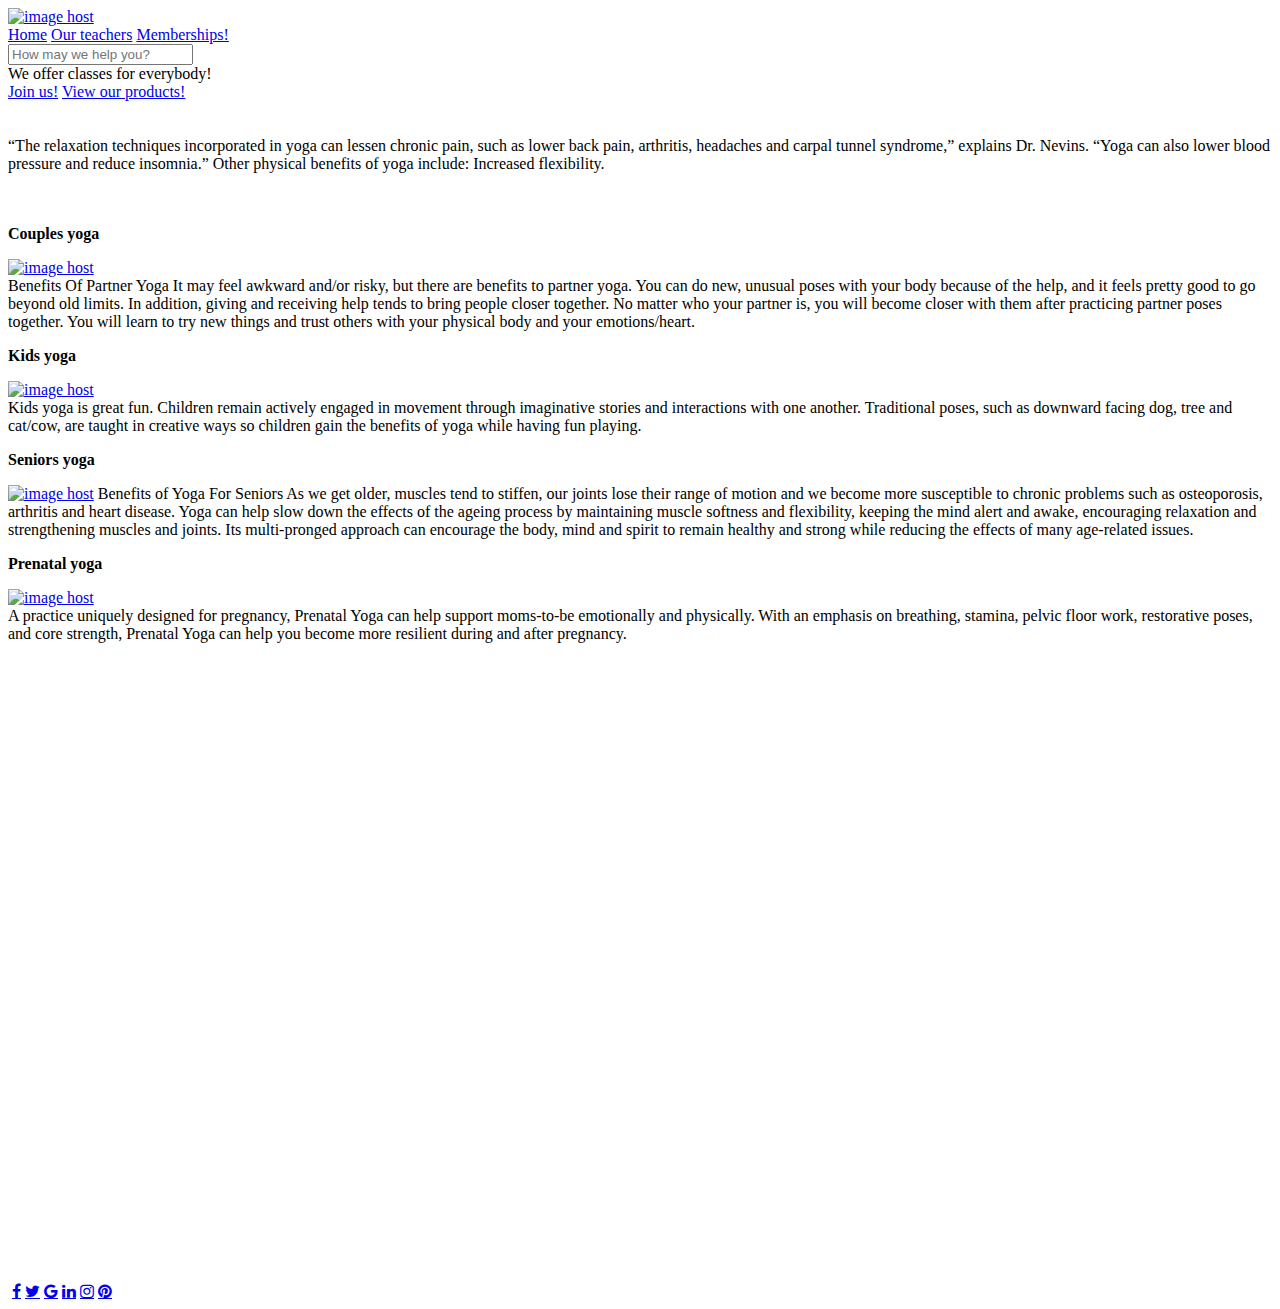
==== index.html @ c5c5d05f "web" ====
<!DOCTYPE html>
<html>
<head>
<meta name="viewport" content="width=device-width, initial-scale=1">
<link rel="stylesheet" href="url(https://fonts.googleapis.com/css?family=Montserrat:400,700);">


<link rel="stylesheet" href="https://cdnjs.cloudflare.com/ajax/libs/font-awesome/4.7.0/css/font-awesome.min.css">
<link rel="stylesheet" href="styles.css">
</head>
<body>
<div class="header">
  <a href="http://imgbox.com/7S11I4Bt" target="_blank"><img src="https://images2.imgbox.com/44/14/7S11I4Bt_o.jpg" alt="image host"/></a>
</div>

<div class="navbar">
  
  <a class="active" href="javascript:void(0)">Home</a>
  <a href="teachers.html">Our teachers</a>
  <a href="./signup.html">Memberships!</a>
  <a href="javascript:void(0)"></a>


    
  <form>
      <input type="text" name="search" placeholder="How may we help you?">
    </form> 
</div>
</div>
<div class="overlay1">
<div class="content">

<div class="col-2">We offer classes for everybody!</div>
<div class="col-3">
<a class="button" href="signup.html">Join us!</a> <a class="button" href="https://gorandemo.wordpress.com/">View our products!</a>
</div>
<br>
<br> 
<div class="col-4">
“The relaxation techniques incorporated in yoga can lessen chronic pain, such as lower back pain, arthritis, 
headaches and carpal tunnel syndrome,” explains Dr. Nevins. “Yoga can also lower blood pressure and reduce insomnia.”
 Other physical benefits of yoga include: Increased flexibility.
 </div>
 <br>
 <br>
<div class="col-5">
 <p><b> Couples yoga</b></p>  
 <a href="http://imgbox.com/qO7Disqh" target="_blank"><img src="https://images2.imgbox.com/b1/76/qO7Disqh_o.jpg" alt="image host"/></a>
<br>

Benefits Of Partner Yoga
It may feel awkward and/or risky, but there are benefits to partner yoga. 
You can do new, unusual poses with your body because of the help, 
and it feels pretty good to go beyond old limits. In addition, 
giving and receiving help tends to bring people closer together. 
No matter who your partner is, you will become closer with them after practicing partner poses together.
 You will learn to try new things and trust others with your physical body and your emotions/heart.
</div>

<div class="col-6">
  <p><b>Kids yoga</b></p>
  <a href="http://imgbox.com/ZsynQtg0" target="_blank"><img src="https://images2.imgbox.com/64/67/ZsynQtg0_o.jpg" alt="image host"/></a>
<br>
Kids yoga is great fun. Children remain actively engaged in movement through imaginative stories and interactions with one another. 
  Traditional  poses, such as downward facing dog, tree and cat/cow, are taught in creative ways so children gain the benefits of
   yoga while having fun playing.
</div>
<div class="col-7">
  <p><b>Seniors yoga</b></p>
  <a href="http://imgbox.com/r3Lt5aOE" target="_blank"><img src="https://images2.imgbox.com/19/d7/r3Lt5aOE_o.jpg" alt="image host"/></a>
Benefits of Yoga For Seniors
 As we get older, muscles tend to stiffen, 
our joints lose their range of motion and we become more susceptible to chronic problems such as 
osteoporosis, arthritis and heart disease. Yoga can help slow down the effects of the ageing process
 by maintaining muscle softness and flexibility, keeping the mind alert and awake, encouraging 
 relaxation and strengthening muscles and joints. Its multi-pronged approach can encourage the body,
  mind and spirit to remain healthy and strong while reducing the effects of many age-related issues.
</div>  
<div class="col-8">
  <p><b>Prenatal yoga</b></p>
  <a href="http://imgbox.com/QTInHbDV" target="_blank"><img src="https://images2.imgbox.com/69/ad/QTInHbDV_o.jpg" alt="image host"/></a>
<br>
A practice uniquely designed for pregnancy, Prenatal Yoga can help support moms-to-be emotionally and physically.
 With an emphasis on breathing, stamina, pelvic floor work, restorative poses,
  and core strength, Prenatal Yoga can help you become more resilient during and after pregnancy.
</div>
<div class="col-9">
    <iframe src="https://www.google.com/maps/embed?pb=!1m18!1m12!1m3!1d2739.9270898649875!2d-86.01059468416297!3d39.96678697941985!2m3!1f0!2f0!3f0!3m2!1i1024!2i768!4f13.1!3m3!1m2!1s0x8814b476e17f75bd%3A0x29f1c4709dfd8159!2sEleven+Fifty+Academy!5e0!3m2!1sen!2sus!4v1516079149530" width="800" height="600" frameborder="0" style="border:0" allowfullscreen></iframe>
</div>
<br>
<br>


<div class="footer">
    <img src="" alt="">
    <a href="#" class="fa fa-facebook"></a>
    <a href="#" class="fa fa-twitter"></a>
    <a href="#" class="fa fa-google"></a>
    <a href="#" class="fa fa-linkedin"></a>
    <a href="#" class="fa fa-instagram"></a>
    <a href="#" class="fa fa-pinterest"></a>
</div>
</body>
</html>
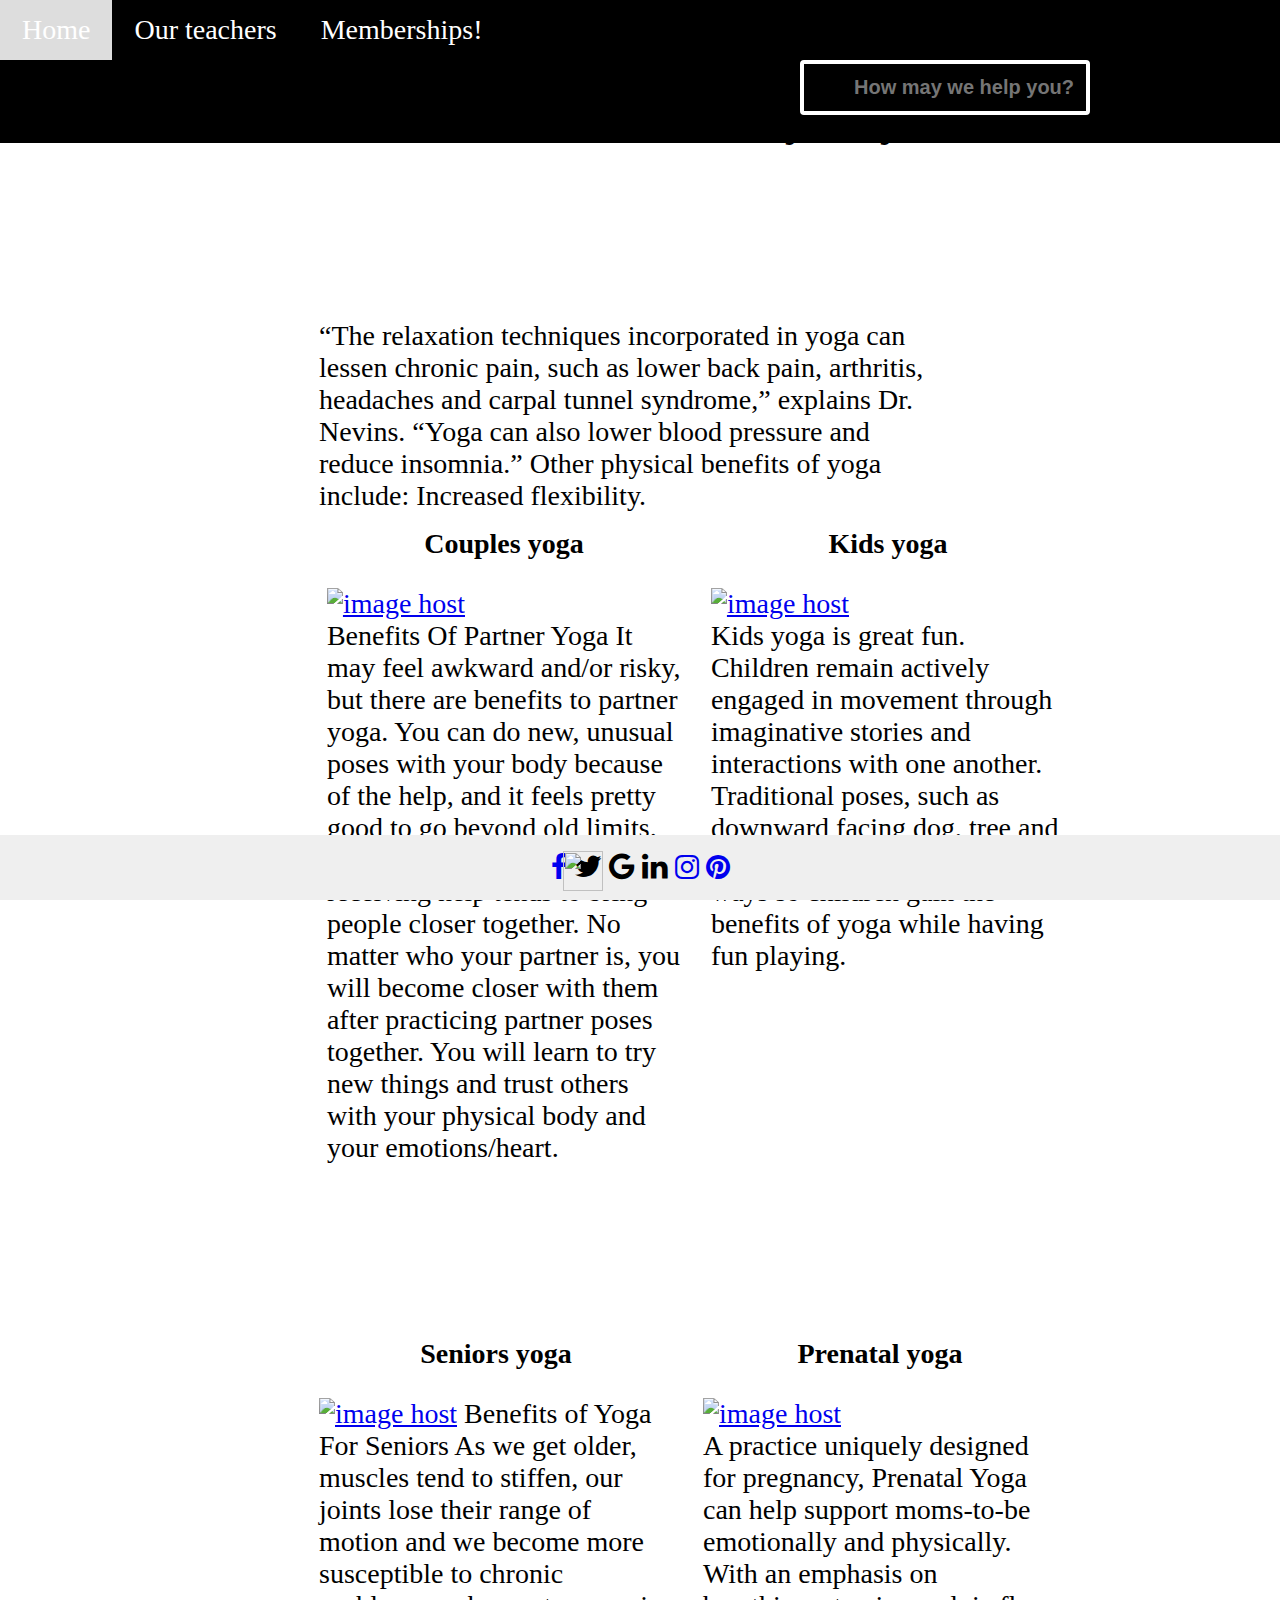
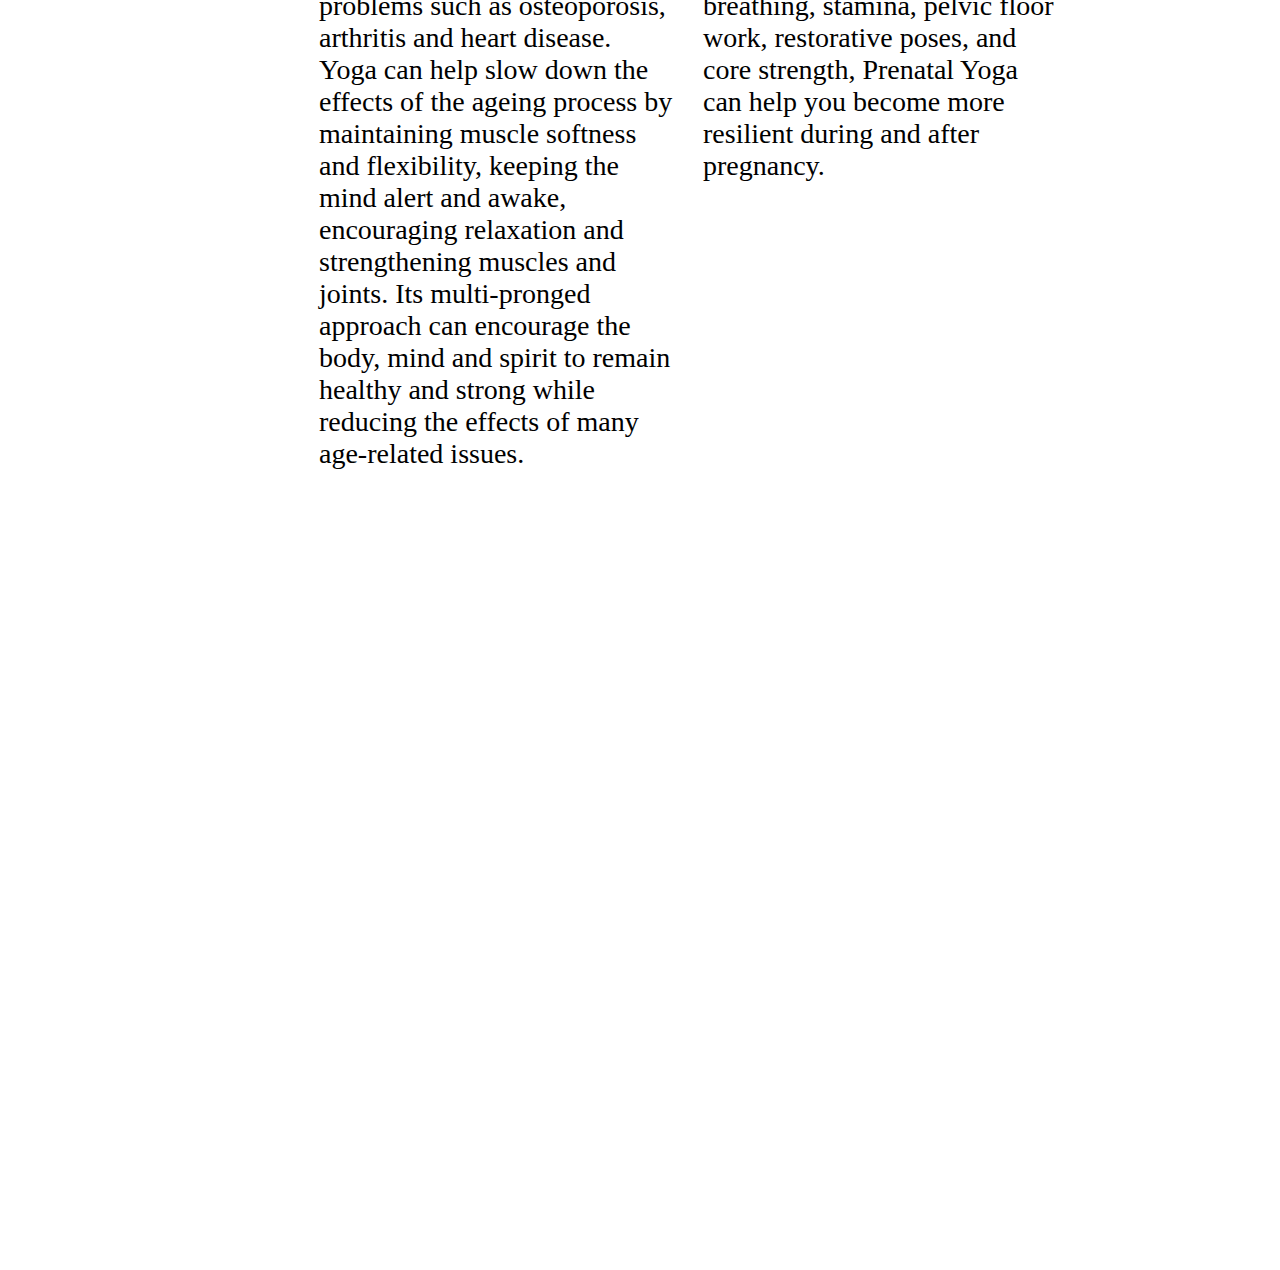
==== commit 5f10ac0e: "Updates" ====
--- a/index.html
+++ b/index.html
@@ -1,4 +1,4 @@
-<!DOCTYPE html>
+.<!DOCTYPE html>
 <html>
 <head>
 <meta name="viewport" content="width=device-width, initial-scale=1">
@@ -32,7 +32,6 @@
 
 <div class="col-2">We offer classes for everybody!</div>
 <div class="col-3">
-<a class="button" href="signup.html">Join us!</a> <a class="button" href="https://gorandemo.wordpress.com/">View our products!</a>
 </div>
 <br>
 <br> 
--- a/styles.css
+++ b/styles.css
@@ -0,0 +1,297 @@
+.header {
+    background-attachment: fixed;
+    background-repeat: no-repeat;
+    background-position: center; 
+  
+    width: 100%;
+    background-size: cover;
+    background-color:black;
+  }
+  
+  body {
+    margin: 0;
+    font-size: 28px;
+    background-size: cover;
+    background-repeat: no-repeat;
+    background-attachment: fixed;
+    background-image: url('https://images2.imgbox.com/5a/46/XFfX9yLo_o.jpg')
+   
+  }
+  
+  /* Overlays */
+  .overlay  {
+    background-color: white;
+    width: 150%;
+  
+  }
+  .overlay1  {
+    background-color: white;
+    width: 75vw;
+    margin-left: 15%;
+    height: 160vw;
+    z-index: -1;
+    
+  }
+  
+  /* Nav Bar */
+  .navbar {
+    overflow: hidden;
+    background-color:black;
+    position: fixed; 
+    top: 0;
+    width: 100%; 
+  
+  }
+  .navbar a {
+    float: left;
+    display: block;
+    color:white;
+    text-align: left;
+    padding: 14px 22px;
+    text-decoration: none;
+  }
+  
+  .navbar a:hover {
+    background-color: #ddd;
+    color: black;
+  }
+  
+  .main {
+    margin-top: 30px;
+  }
+  
+  .navbar a.active {
+    color: white;
+  }
+  
+  /* Search bar */ 
+  input[type=text] {
+    width: 290px;
+    box-sizing: border-box;
+    border: 4px solid white;
+    border-radius: 4px;
+    font-size: 20px;
+    font-weight: bold;
+    background-color: black;
+    background-image: url();
+    background-repeat: no-repeat;
+    padding: 12px 5px 12px 50px;
+    -webkit-transition: width 0.4s ease-in-out;
+    transition: width 0.4s ease-in-out;
+    color: white;
+    margin-left: 800px;
+  
+  }
+  
+  input[type=text]:focus {
+    width: 40%;
+  }
+  
+  input[type=text]:focus {
+    width: 30%; 
+  }
+  
+  /* Call to action button */
+  .button {
+    display: inline-block;
+    padding: 12px 24px;
+    border-radius: 6px;
+    border: 0;
+    text-align: center;
+    font-weight: bold;
+    letter-spacing: 0.0625em;
+    text-transform: uppercase;
+    background: black;
+    color: #fff;
+  }
+  /* Add a rollover background colour but keep the text white */
+  .button:hover,
+  .button:focus,
+  .button:active {
+    background: #b7b6cd;
+    color: #fff;
+  }
+  
+  /* Body */
+  
+  .col-2 {
+    font-weight: bold;
+    font-size: 45px;
+    width: 50vw;
+    height:15vh;
+    background-color: #fff;
+  }
+  
+  .col-3 {
+    height:10vh;
+    width: 50vw;
+    background-color:#fff;
+    padding: 12px 24px;
+    }
+  
+  .col-4 {
+    height:20vh;
+    width: 50vw;
+    background-color:#fff;  
+  }
+  
+  .col-5 {
+    height: 90vh;
+    width: 30vw;
+    margin-left:1%;
+    background-color:;
+  }
+  p {
+    text-align: center;
+  }
+  
+  .col-6 {
+    width: 30vw;
+    height:90vh;
+    background-color:;
+    }
+  .col-7 {
+    height:105vh;
+    width: 30vw;
+    background-color:;
+    
+  }
+    
+  .col-8 {
+    width: 30vw;
+    height:80vh;
+    background-color:;
+  }
+  
+  /* Google map */
+  
+  .col-9 {
+    margin-left:10%;
+  }
+  
+ 
+  
+  .col-10 {
+  width: 10vw;
+  height: 80vh;
+  background-color: ;
+  }
+  .col-11 {
+    width: 50vw;
+    height: 50vh;
+    background-color: ;
+   margin-top:90%;
+  
+  }
+  .col-12 {width: 100%;}
+  
+  
+  image1 {
+    height:50%;
+    width: 50%;
+    opacity: 2;
+  }
+  image2 {
+    height: 80%;
+    width: 80%;
+  }
+  image3 {
+    height:50%;
+    width:50%;
+  }
+  image4 {
+    height: 100%;
+    width: 100%;
+  }
+  .content {
+    padding: 16px;
+    width: 86%;
+    height: 100%;
+    margin-left:10%;
+  }
+  
+  .sticky {
+    position: fixed;
+    top: 0;
+    width: 100%
+  }
+  
+  .sticky + .content {
+    padding-top: 60px;
+  }
+  
+  /* Contact */
+  
+  .contact {
+    width: 15vw;
+    height: 40vh;
+    background-color: purple;
+    margin-left:50%;
+    text-align: center;
+    font-size: 30px;
+    color: black;
+    float: bottom;
+    float: left;
+    border-radius: 20%;
+  
+  }
+  
+  
+  
+  
+  /* Social Media */
+  
+  .fa {
+   
+    text-decoration: none;
+    
+  }
+  .fa:hover {
+    opacity: 0.7;
+  }
+  
+  
+  .fa-twitter {
+    color: black;
+    font-size: 30px;
+  }
+  
+  .fa-google {
+    color:black;
+    font-size: 30px;
+  }
+  
+  .fa-linkedin {
+    color: black;
+    font-size: 30px;
+  }
+
+  /* Footer */ 
+  .footer {
+    position:fixed;
+    right: 0;
+    bottom: 0;
+    left: 0;
+    padding: 1rem;
+    background-color: #efefef;
+    text-align: center;
+  }
+  .footer img {
+    height: 40px; 
+    width:40px; 
+    margin-left: 1%;
+    position: fixed;
+  }
+  
+  /* Grid */
+  * {
+    box-sizing: border-box;
+  }
+  
+  [class*="col-"] {
+    float: left;
+    padding: 15px;
+  }
+  
+  
+  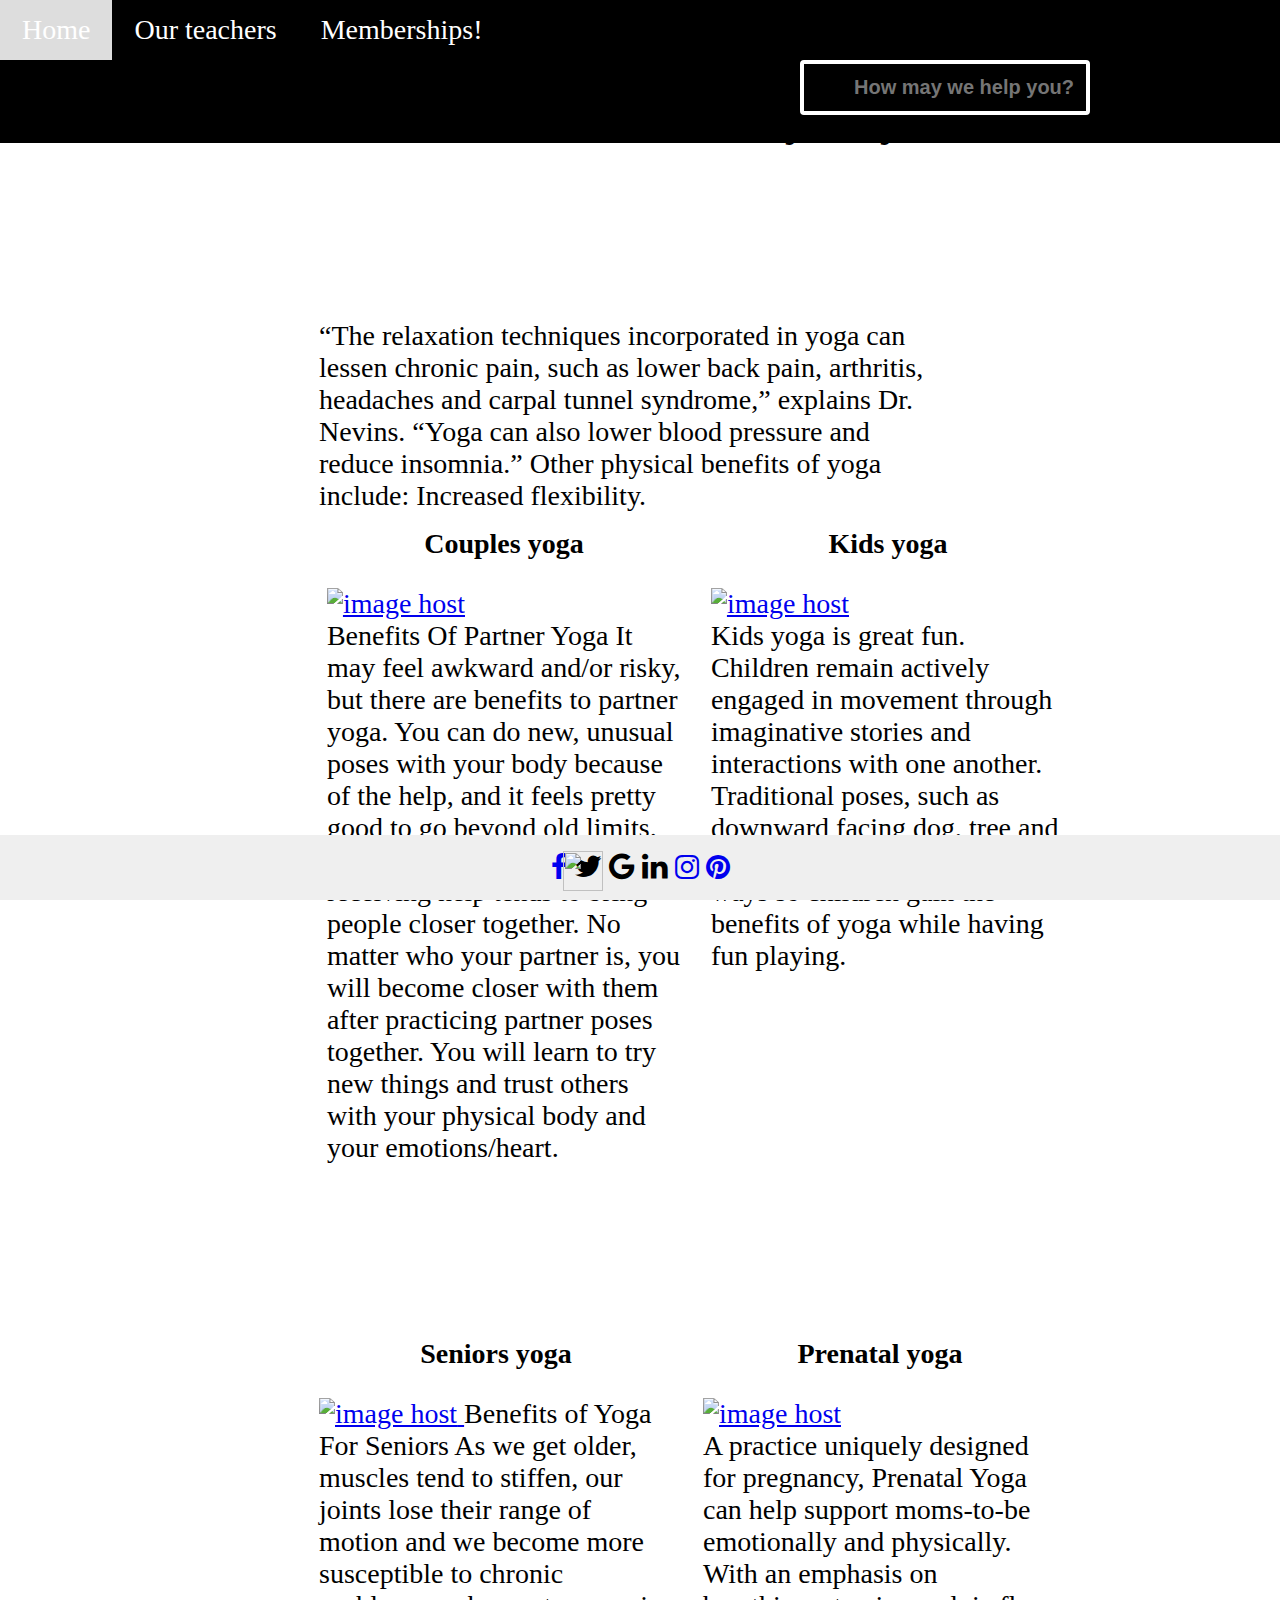
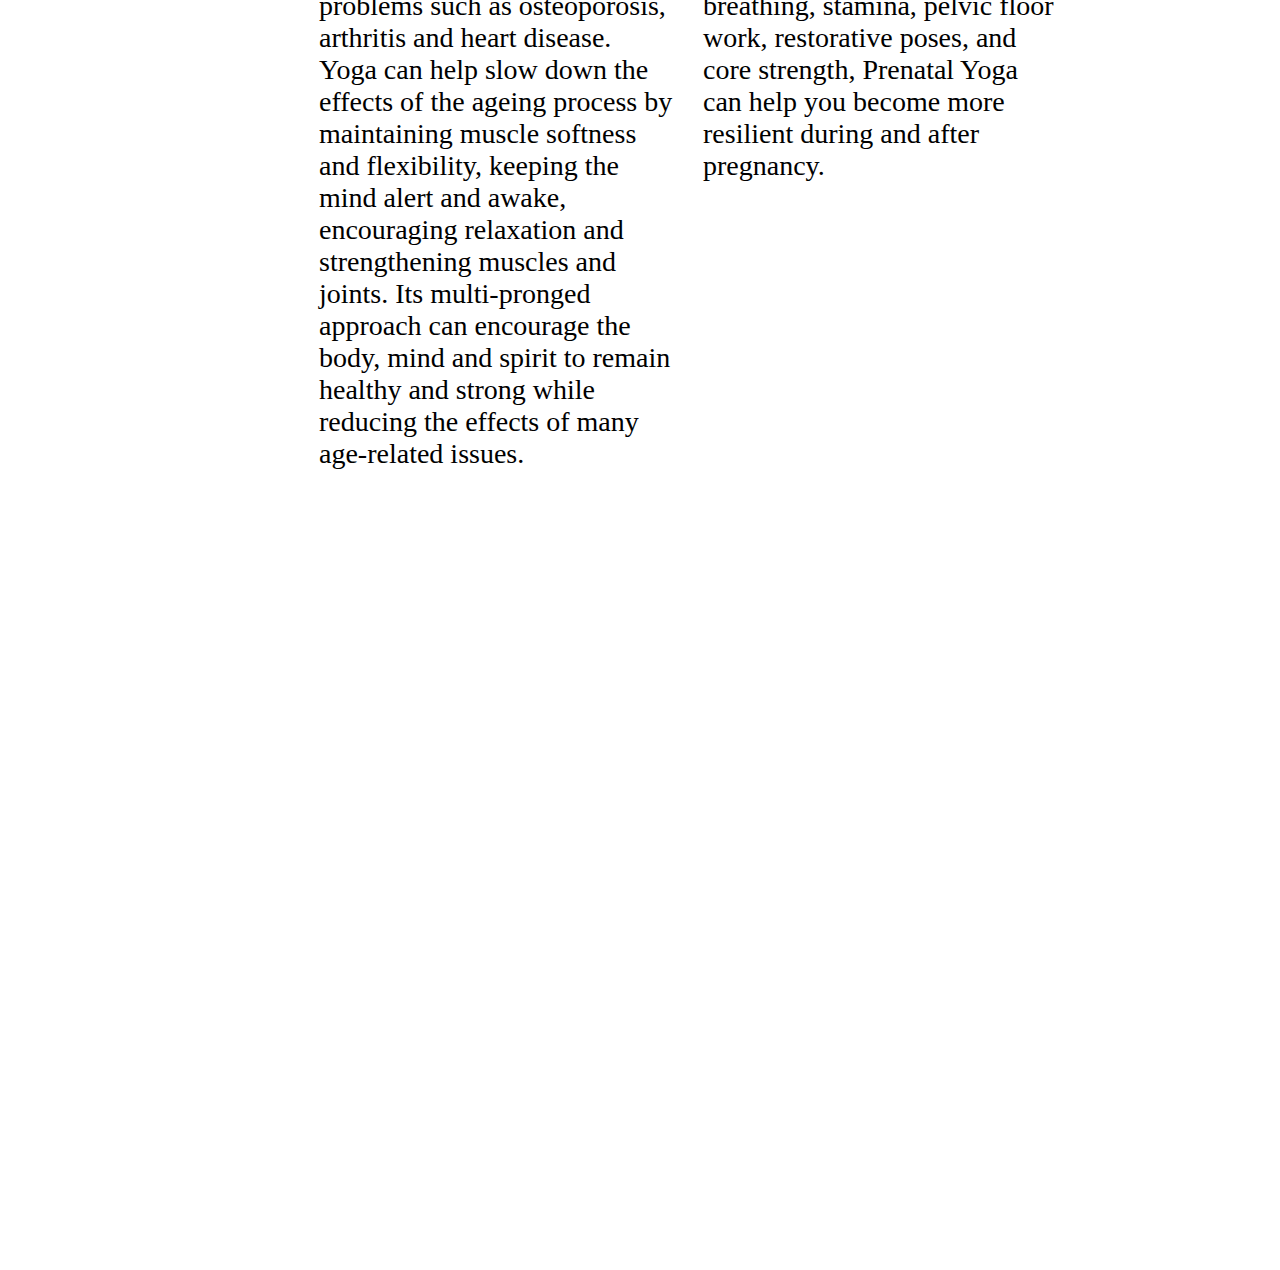
==== commit 55892d2e: "chnages were made to social media links" ====
--- a/index.html
+++ b/index.html
@@ -1,103 +1,118 @@
-.<!DOCTYPE html>
+.
+<!DOCTYPE html>
 <html>
+
 <head>
-<meta name="viewport" content="width=device-width, initial-scale=1">
-<link rel="stylesheet" href="url(https://fonts.googleapis.com/css?family=Montserrat:400,700);">
+  <meta name="viewport" content="width=device-width, initial-scale=1">
+  <link rel="stylesheet" href="url(https://fonts.googleapis.com/css?family=Montserrat:400,700);">
 
 
-<link rel="stylesheet" href="https://cdnjs.cloudflare.com/ajax/libs/font-awesome/4.7.0/css/font-awesome.min.css">
-<link rel="stylesheet" href="styles.css">
+  <link rel="stylesheet" href="https://cdnjs.cloudflare.com/ajax/libs/font-awesome/4.7.0/css/font-awesome.min.css">
+  <link rel="stylesheet" href="styles.css">
 </head>
+
 <body>
-<div class="header">
-  <a href="http://imgbox.com/7S11I4Bt" target="_blank"><img src="https://images2.imgbox.com/44/14/7S11I4Bt_o.jpg" alt="image host"/></a>
-</div>
+  <div class="header">
+    <a href="http://imgbox.com/7S11I4Bt" target="_blank">
+      <img src="https://images2.imgbox.com/44/14/7S11I4Bt_o.jpg" alt="image host" />
+    </a>
+  </div>
 
-<div class="navbar">
-  
-  <a class="active" href="javascript:void(0)">Home</a>
-  <a href="teachers.html">Our teachers</a>
-  <a href="./signup.html">Memberships!</a>
-  <a href="javascript:void(0)"></a>
+  <div class="navbar">
+
+    <a class="active" href="javascript:void(0)">Home</a>
+    <a href="teachers.html">Our teachers</a>
+    <a href="./signup.html">Memberships!</a>
+    <a href="javascript:void(0)"></a>
 
 
-    
-  <form>
+
+    <form>
       <input type="text" name="search" placeholder="How may we help you?">
-    </form> 
-</div>
-</div>
-<div class="overlay1">
-<div class="content">
+    </form>
+  </div>
+  </div>
+  <div class="overlay1">
+    <div class="content">
 
-<div class="col-2">We offer classes for everybody!</div>
-<div class="col-3">
-</div>
-<br>
-<br> 
-<div class="col-4">
-“The relaxation techniques incorporated in yoga can lessen chronic pain, such as lower back pain, arthritis, 
-headaches and carpal tunnel syndrome,” explains Dr. Nevins. “Yoga can also lower blood pressure and reduce insomnia.”
- Other physical benefits of yoga include: Increased flexibility.
- </div>
- <br>
- <br>
-<div class="col-5">
- <p><b> Couples yoga</b></p>  
- <a href="http://imgbox.com/qO7Disqh" target="_blank"><img src="https://images2.imgbox.com/b1/76/qO7Disqh_o.jpg" alt="image host"/></a>
-<br>
+      <div class="col-2">We offer classes for everybody!</div>
+      <div class="col-3">
+      </div>
+      <br>
+      <br>
+      <div class="col-4">
+        “The relaxation techniques incorporated in yoga can lessen chronic pain, such as lower back pain, arthritis, headaches and
+        carpal tunnel syndrome,” explains Dr. Nevins. “Yoga can also lower blood pressure and reduce insomnia.” Other physical
+        benefits of yoga include: Increased flexibility.
+      </div>
+      <br>
+      <br>
+      <div class="col-5">
+        <p>
+          <b> Couples yoga</b>
+        </p>
+        <a href="http://imgbox.com/qO7Disqh" target="_blank">
+          <img src="https://images2.imgbox.com/b1/76/qO7Disqh_o.jpg" alt="image host" />
+        </a>
+        <br> Benefits Of Partner Yoga It may feel awkward and/or risky, but there are benefits to partner yoga. You can do new,
+        unusual poses with your body because of the help, and it feels pretty good to go beyond old limits. In addition,
+        giving and receiving help tends to bring people closer together. No matter who your partner is, you will become closer
+        with them after practicing partner poses together. You will learn to try new things and trust others with your physical
+        body and your emotions/heart.
+      </div>
 
-Benefits Of Partner Yoga
-It may feel awkward and/or risky, but there are benefits to partner yoga. 
-You can do new, unusual poses with your body because of the help, 
-and it feels pretty good to go beyond old limits. In addition, 
-giving and receiving help tends to bring people closer together. 
-No matter who your partner is, you will become closer with them after practicing partner poses together.
- You will learn to try new things and trust others with your physical body and your emotions/heart.
-</div>
-
-<div class="col-6">
-  <p><b>Kids yoga</b></p>
-  <a href="http://imgbox.com/ZsynQtg0" target="_blank"><img src="https://images2.imgbox.com/64/67/ZsynQtg0_o.jpg" alt="image host"/></a>
-<br>
-Kids yoga is great fun. Children remain actively engaged in movement through imaginative stories and interactions with one another. 
-  Traditional  poses, such as downward facing dog, tree and cat/cow, are taught in creative ways so children gain the benefits of
-   yoga while having fun playing.
-</div>
-<div class="col-7">
-  <p><b>Seniors yoga</b></p>
-  <a href="http://imgbox.com/r3Lt5aOE" target="_blank"><img src="https://images2.imgbox.com/19/d7/r3Lt5aOE_o.jpg" alt="image host"/></a>
-Benefits of Yoga For Seniors
- As we get older, muscles tend to stiffen, 
-our joints lose their range of motion and we become more susceptible to chronic problems such as 
-osteoporosis, arthritis and heart disease. Yoga can help slow down the effects of the ageing process
- by maintaining muscle softness and flexibility, keeping the mind alert and awake, encouraging 
- relaxation and strengthening muscles and joints. Its multi-pronged approach can encourage the body,
-  mind and spirit to remain healthy and strong while reducing the effects of many age-related issues.
-</div>  
-<div class="col-8">
-  <p><b>Prenatal yoga</b></p>
-  <a href="http://imgbox.com/QTInHbDV" target="_blank"><img src="https://images2.imgbox.com/69/ad/QTInHbDV_o.jpg" alt="image host"/></a>
-<br>
-A practice uniquely designed for pregnancy, Prenatal Yoga can help support moms-to-be emotionally and physically.
- With an emphasis on breathing, stamina, pelvic floor work, restorative poses,
-  and core strength, Prenatal Yoga can help you become more resilient during and after pregnancy.
-</div>
-<div class="col-9">
-    <iframe src="https://www.google.com/maps/embed?pb=!1m18!1m12!1m3!1d2739.9270898649875!2d-86.01059468416297!3d39.96678697941985!2m3!1f0!2f0!3f0!3m2!1i1024!2i768!4f13.1!3m3!1m2!1s0x8814b476e17f75bd%3A0x29f1c4709dfd8159!2sEleven+Fifty+Academy!5e0!3m2!1sen!2sus!4v1516079149530" width="800" height="600" frameborder="0" style="border:0" allowfullscreen></iframe>
-</div>
-<br>
-<br>
+      <div class="col-6">
+        <p>
+          <b>Kids yoga</b>
+        </p>
+        <a href="http://imgbox.com/ZsynQtg0" target="_blank">
+          <img src="https://images2.imgbox.com/64/67/ZsynQtg0_o.jpg" alt="image host" />
+        </a>
+        <br> Kids yoga is great fun. Children remain actively engaged in movement through imaginative stories and interactions
+        with one another. Traditional poses, such as downward facing dog, tree and cat/cow, are taught in creative ways so
+        children gain the benefits of yoga while having fun playing.
+      </div>
+      <div class="col-7">
+        <p>
+          <b>Seniors yoga</b>
+        </p>
+        <a href="http://imgbox.com/r3Lt5aOE" target="_blank">
+          <img src="https://images2.imgbox.com/19/d7/r3Lt5aOE_o.jpg" alt="image host" />
+        </a>
+        Benefits of Yoga For Seniors As we get older, muscles tend to stiffen, our joints lose their range of motion and we become
+        more susceptible to chronic problems such as osteoporosis, arthritis and heart disease. Yoga can help slow down the
+        effects of the ageing process by maintaining muscle softness and flexibility, keeping the mind alert and awake, encouraging
+        relaxation and strengthening muscles and joints. Its multi-pronged approach can encourage the body, mind and spirit
+        to remain healthy and strong while reducing the effects of many age-related issues.
+      </div>
+      <div class="col-8">
+        <p>
+          <b>Prenatal yoga</b>
+        </p>
+        <a href="http://imgbox.com/QTInHbDV" target="_blank">
+          <img src="https://images2.imgbox.com/69/ad/QTInHbDV_o.jpg" alt="image host" />
+        </a>
+        <br> A practice uniquely designed for pregnancy, Prenatal Yoga can help support moms-to-be emotionally and physically.
+        With an emphasis on breathing, stamina, pelvic floor work, restorative poses, and core strength, Prenatal Yoga can
+        help you become more resilient during and after pregnancy.
+      </div>
+      <div class="col-9">
+        <iframe src="https://www.google.com/maps/embed?pb=!1m18!1m12!1m3!1d2739.9270898649875!2d-86.01059468416297!3d39.96678697941985!2m3!1f0!2f0!3f0!3m2!1i1024!2i768!4f13.1!3m3!1m2!1s0x8814b476e17f75bd%3A0x29f1c4709dfd8159!2sEleven+Fifty+Academy!5e0!3m2!1sen!2sus!4v1516079149530"
+          width="800" height="600" frameborder="0" style="border:0" allowfullscreen></iframe>
+      </div>
+      <br>
+      <br>
 
 
-<div class="footer">
-    <img src="" alt="">
-    <a href="#" class="fa fa-facebook"></a>
-    <a href="#" class="fa fa-twitter"></a>
-    <a href="#" class="fa fa-google"></a>
-    <a href="#" class="fa fa-linkedin"></a>
-    <a href="#" class="fa fa-instagram"></a>
-    <a href="#" class="fa fa-pinterest"></a>
-</div>
+      <div class="footer">
+        <img src="" alt="">
+        <a href="#" class="fa fa-facebook"></a>
+        <a href="#" class="fa fa-twitter"></a>
+        <a href="#" class="fa fa-google"></a>
+        <a href="#" class="fa fa-linkedin"></a>
+        <a href="#" class="fa fa-instagram"></a>
+        <a href="#" class="fa fa-pinterest"></a>
+      </div>
 </body>
-</html>
+
+</html>--- a/styles.css
+++ b/styles.css
@@ -1,297 +1,273 @@
 .header {
-    background-attachment: fixed;
-    background-repeat: no-repeat;
-    background-position: center; 
-  
-    width: 100%;
-    background-size: cover;
-    background-color:black;
-  }
-  
-  body {
-    margin: 0;
-    font-size: 28px;
-    background-size: cover;
-    background-repeat: no-repeat;
-    background-attachment: fixed;
-    background-image: url('https://images2.imgbox.com/5a/46/XFfX9yLo_o.jpg')
-   
-  }
-  
-  /* Overlays */
-  .overlay  {
-    background-color: white;
-    width: 150%;
-  
-  }
-  .overlay1  {
-    background-color: white;
-    width: 75vw;
-    margin-left: 15%;
-    height: 160vw;
-    z-index: -1;
-    
-  }
-  
-  /* Nav Bar */
-  .navbar {
-    overflow: hidden;
-    background-color:black;
-    position: fixed; 
-    top: 0;
-    width: 100%; 
-  
-  }
-  .navbar a {
-    float: left;
-    display: block;
-    color:white;
-    text-align: left;
-    padding: 14px 22px;
-    text-decoration: none;
-  }
-  
-  .navbar a:hover {
-    background-color: #ddd;
-    color: black;
-  }
-  
-  .main {
-    margin-top: 30px;
-  }
-  
-  .navbar a.active {
-    color: white;
-  }
-  
-  /* Search bar */ 
-  input[type=text] {
-    width: 290px;
-    box-sizing: border-box;
-    border: 4px solid white;
-    border-radius: 4px;
-    font-size: 20px;
-    font-weight: bold;
-    background-color: black;
-    background-image: url();
-    background-repeat: no-repeat;
-    padding: 12px 5px 12px 50px;
-    -webkit-transition: width 0.4s ease-in-out;
-    transition: width 0.4s ease-in-out;
-    color: white;
-    margin-left: 800px;
-  
-  }
-  
-  input[type=text]:focus {
-    width: 40%;
-  }
-  
-  input[type=text]:focus {
-    width: 30%; 
-  }
-  
-  /* Call to action button */
-  .button {
-    display: inline-block;
-    padding: 12px 24px;
-    border-radius: 6px;
-    border: 0;
-    text-align: center;
-    font-weight: bold;
-    letter-spacing: 0.0625em;
-    text-transform: uppercase;
-    background: black;
-    color: #fff;
-  }
-  /* Add a rollover background colour but keep the text white */
-  .button:hover,
-  .button:focus,
-  .button:active {
-    background: #b7b6cd;
-    color: #fff;
-  }
-  
-  /* Body */
-  
-  .col-2 {
-    font-weight: bold;
-    font-size: 45px;
-    width: 50vw;
-    height:15vh;
-    background-color: #fff;
-  }
-  
-  .col-3 {
-    height:10vh;
-    width: 50vw;
-    background-color:#fff;
-    padding: 12px 24px;
-    }
-  
-  .col-4 {
-    height:20vh;
-    width: 50vw;
-    background-color:#fff;  
-  }
-  
-  .col-5 {
-    height: 90vh;
-    width: 30vw;
-    margin-left:1%;
-    background-color:;
-  }
-  p {
-    text-align: center;
-  }
-  
-  .col-6 {
-    width: 30vw;
-    height:90vh;
-    background-color:;
-    }
-  .col-7 {
-    height:105vh;
-    width: 30vw;
-    background-color:;
-    
-  }
-    
-  .col-8 {
-    width: 30vw;
-    height:80vh;
-    background-color:;
-  }
-  
-  /* Google map */
-  
-  .col-9 {
-    margin-left:10%;
-  }
-  
- 
-  
-  .col-10 {
+  background-attachment: fixed;
+  background-repeat: no-repeat;
+  background-position: center;
+
+  width: 100%;
+  background-size: cover;
+  background-color: black;
+}
+
+body {
+  margin: 0;
+  font-size: 28px;
+  background-size: cover;
+  background-repeat: no-repeat;
+  background-attachment: fixed;
+  background-image: url("https://images2.imgbox.com/5a/46/XFfX9yLo_o.jpg");
+}
+
+/* Overlays */
+.overlay {
+  background-color: white;
+  width: 150%;
+}
+.overlay1 {
+  background-color: white;
+  width: 75vw;
+  margin-left: 15%;
+  height: 160vw;
+  z-index: -1;
+}
+
+/* Nav Bar */
+.navbar {
+  overflow: hidden;
+  background-color: black;
+  position: fixed;
+  top: 0;
+  width: 100%;
+}
+.navbar a {
+  float: left;
+  display: block;
+  color: white;
+  text-align: left;
+  padding: 14px 22px;
+  text-decoration: none;
+}
+
+.navbar a:hover {
+  background-color: #ddd;
+  color: black;
+}
+
+.main {
+  margin-top: 30px;
+}
+
+.navbar a.active {
+  color: white;
+}
+
+/* Search bar */
+input[type="text"] {
+  width: 290px;
+  box-sizing: border-box;
+  border: 4px solid white;
+  border-radius: 4px;
+  font-size: 20px;
+  font-weight: bold;
+  background-color: black;
+  background-image: url();
+  background-repeat: no-repeat;
+  padding: 12px 5px 12px 50px;
+  -webkit-transition: width 0.4s ease-in-out;
+  transition: width 0.4s ease-in-out;
+  color: white;
+  margin-left: 800px;
+}
+
+input[type="text"]:focus {
+  width: 40%;
+}
+
+input[type="text"]:focus {
+  width: 30%;
+}
+
+/* Call to action button */
+.button {
+  display: inline-block;
+  padding: 12px 24px;
+  border-radius: 6px;
+  border: 0;
+  text-align: center;
+  font-weight: bold;
+  letter-spacing: 0.0625em;
+  text-transform: uppercase;
+  background: black;
+  color: #fff;
+}
+/* Add a rollover background colour but keep the text white */
+.button:hover,
+.button:focus,
+.button:active {
+  background: #b7b6cd;
+  color: #fff;
+}
+
+/* Body */
+
+.col-2 {
+  font-weight: bold;
+  font-size: 45px;
+  width: 50vw;
+  height: 15vh;
+  background-color: #fff;
+}
+
+.col-3 {
+  height: 10vh;
+  width: 50vw;
+  background-color: #fff;
+  padding: 12px 24px;
+}
+
+.col-4 {
+  height: 20vh;
+  width: 50vw;
+  background-color: #fff;
+}
+
+.col-5 {
+  height: 90vh;
+  width: 30vw;
+  margin-left: 1%;
+}
+p {
+  text-align: center;
+}
+
+.col-6 {
+  width: 30vw;
+  height: 90vh;
+}
+.col-7 {
+  height: 105vh;
+  width: 30vw;
+}
+
+.col-8 {
+  width: 30vw;
+  height: 80vh;
+}
+
+/* Google map */
+
+.col-9 {
+  margin-left: 10%;
+}
+
+.col-10 {
   width: 10vw;
   height: 80vh;
-  background-color: ;
-  }
-  .col-11 {
-    width: 50vw;
-    height: 50vh;
-    background-color: ;
-   margin-top:90%;
-  
-  }
-  .col-12 {width: 100%;}
-  
-  
-  image1 {
-    height:50%;
-    width: 50%;
-    opacity: 2;
-  }
-  image2 {
-    height: 80%;
-    width: 80%;
-  }
-  image3 {
-    height:50%;
-    width:50%;
-  }
-  image4 {
-    height: 100%;
-    width: 100%;
-  }
-  .content {
-    padding: 16px;
-    width: 86%;
-    height: 100%;
-    margin-left:10%;
-  }
-  
-  .sticky {
-    position: fixed;
-    top: 0;
-    width: 100%
-  }
-  
-  .sticky + .content {
-    padding-top: 60px;
-  }
-  
-  /* Contact */
-  
-  .contact {
-    width: 15vw;
-    height: 40vh;
-    background-color: purple;
-    margin-left:50%;
-    text-align: center;
-    font-size: 30px;
-    color: black;
-    float: bottom;
-    float: left;
-    border-radius: 20%;
-  
-  }
-  
-  
-  
-  
-  /* Social Media */
-  
-  .fa {
-   
-    text-decoration: none;
-    
-  }
-  .fa:hover {
-    opacity: 0.7;
-  }
-  
-  
-  .fa-twitter {
-    color: black;
-    font-size: 30px;
-  }
-  
-  .fa-google {
-    color:black;
-    font-size: 30px;
-  }
-  
-  .fa-linkedin {
-    color: black;
-    font-size: 30px;
-  }
-
-  /* Footer */ 
-  .footer {
-    position:fixed;
-    right: 0;
-    bottom: 0;
-    left: 0;
-    padding: 1rem;
-    background-color: #efefef;
-    text-align: center;
-  }
-  .footer img {
-    height: 40px; 
-    width:40px; 
-    margin-left: 1%;
-    position: fixed;
-  }
-  
-  /* Grid */
-  * {
-    box-sizing: border-box;
-  }
-  
-  [class*="col-"] {
-    float: left;
-    padding: 15px;
-  }
-  
-  
-  +}
+.col-11 {
+  width: 50vw;
+  height: 50vh;
+  margin-top: 90%;
+}
+.col-12 {
+  width: 100%;
+}
+
+image1 {
+  height: 50%;
+  width: 50%;
+  opacity: 2;
+}
+image2 {
+  height: 80%;
+  width: 80%;
+}
+image3 {
+  height: 50%;
+  width: 50%;
+}
+image4 {
+  height: 100%;
+  width: 100%;
+}
+.content {
+  padding: 16px;
+  width: 86%;
+  height: 100%;
+  margin-left: 10%;
+}
+
+.sticky {
+  position: fixed;
+  top: 0;
+  width: 100%;
+}
+
+.sticky + .content {
+  padding-top: 60px;
+}
+
+/* Contact */
+
+.contact {
+  width: 15vw;
+  height: 40vh;
+  background-color: purple;
+  margin-left: 50%;
+  text-align: center;
+  font-size: 30px;
+  color: black;
+  float: bottom;
+  float: left;
+  border-radius: 20%;
+}
+
+/* Social Media */
+
+.fa {
+  text-decoration: none;
+}
+.fa:hover {
+  opacity: 0.7;
+}
+
+.fa-twitter {
+  color: black;
+  font-size: 30px;
+}
+
+.fa-google {
+  color: black;
+  font-size: 30px;
+}
+
+.fa-linkedin {
+  color: black;
+  font-size: 30px;
+}
+
+/* Footer */
+.footer {
+  position: fixed;
+  right: 0;
+  bottom: 0;
+  left: 0;
+  padding: 1rem;
+  background-color: #efefef;
+  text-align: center;
+}
+.footer img {
+  height: 40px;
+  width: 40px;
+  margin-left: 1%;
+  position: fixed;
+}
+
+/* Grid */
+* {
+  box-sizing: border-box;
+}
+
+[class*="col-"] {
+  float: left;
+  padding: 15px;
+}
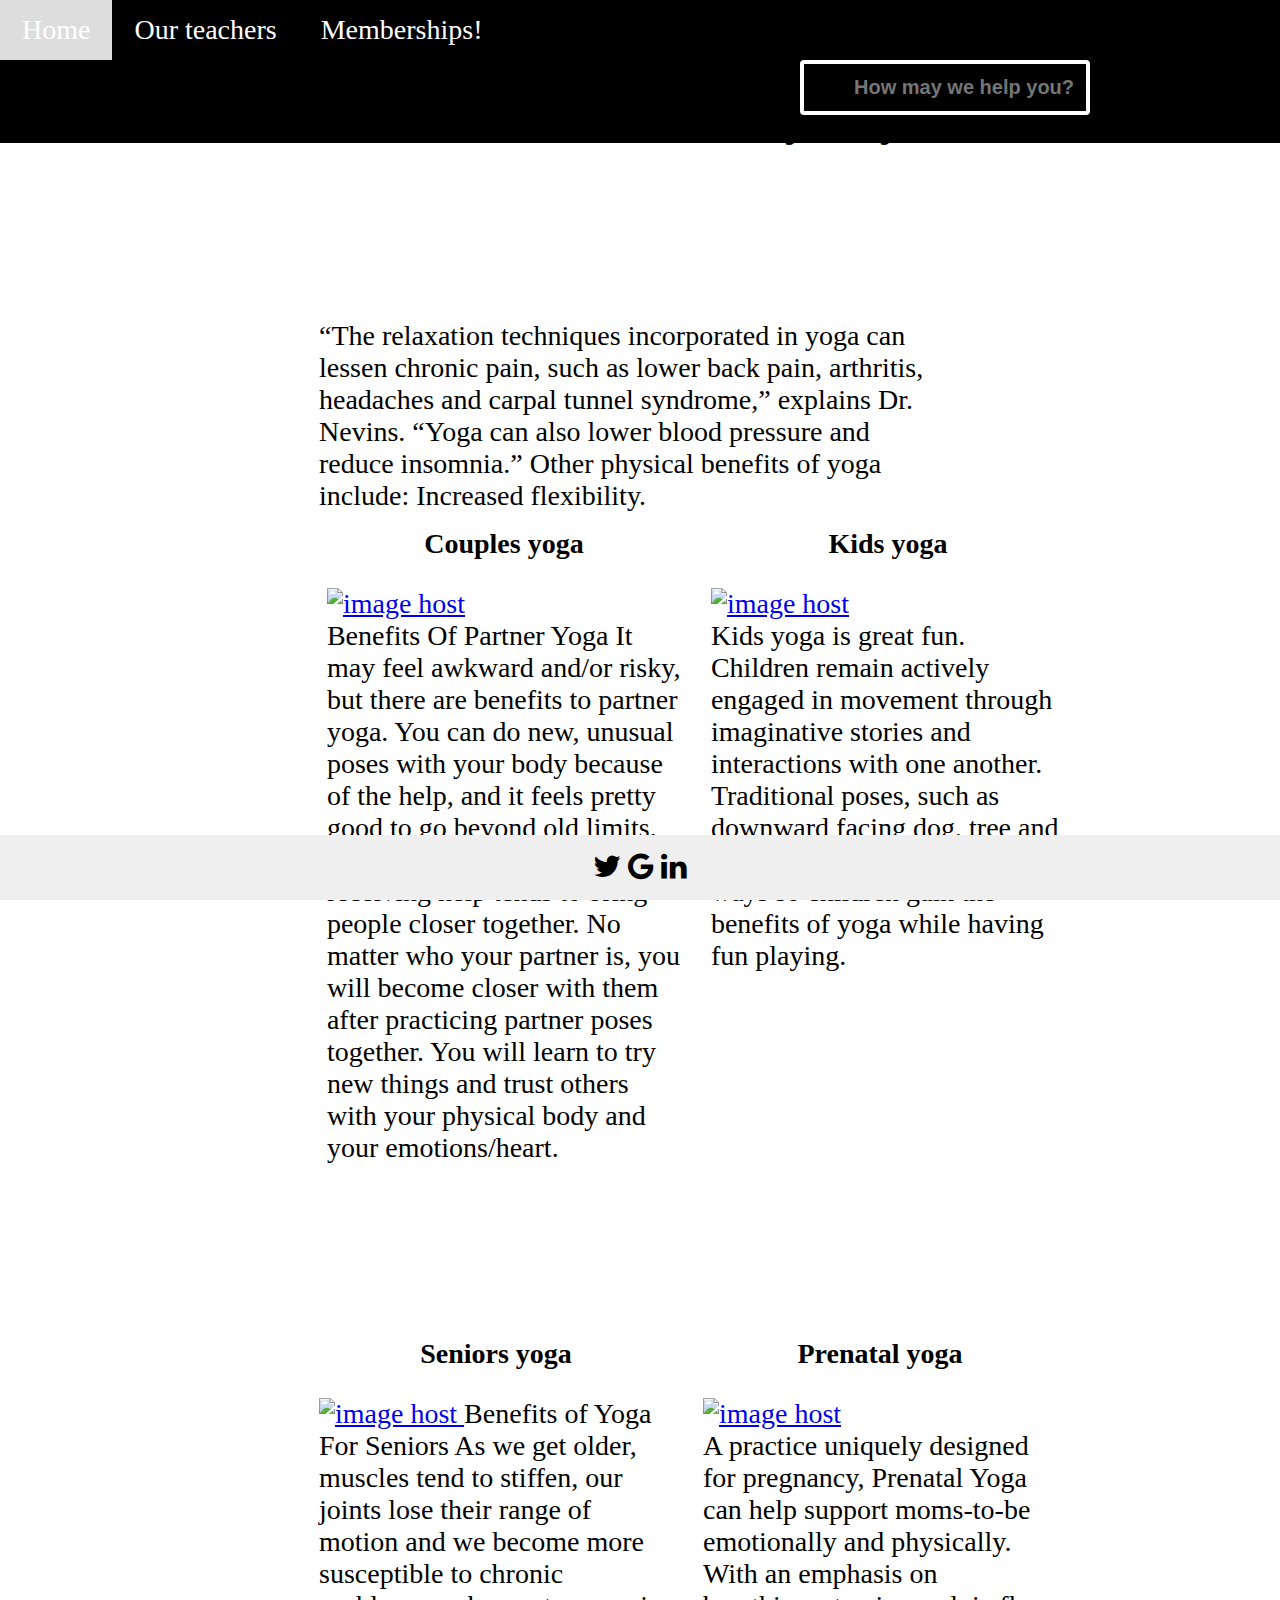
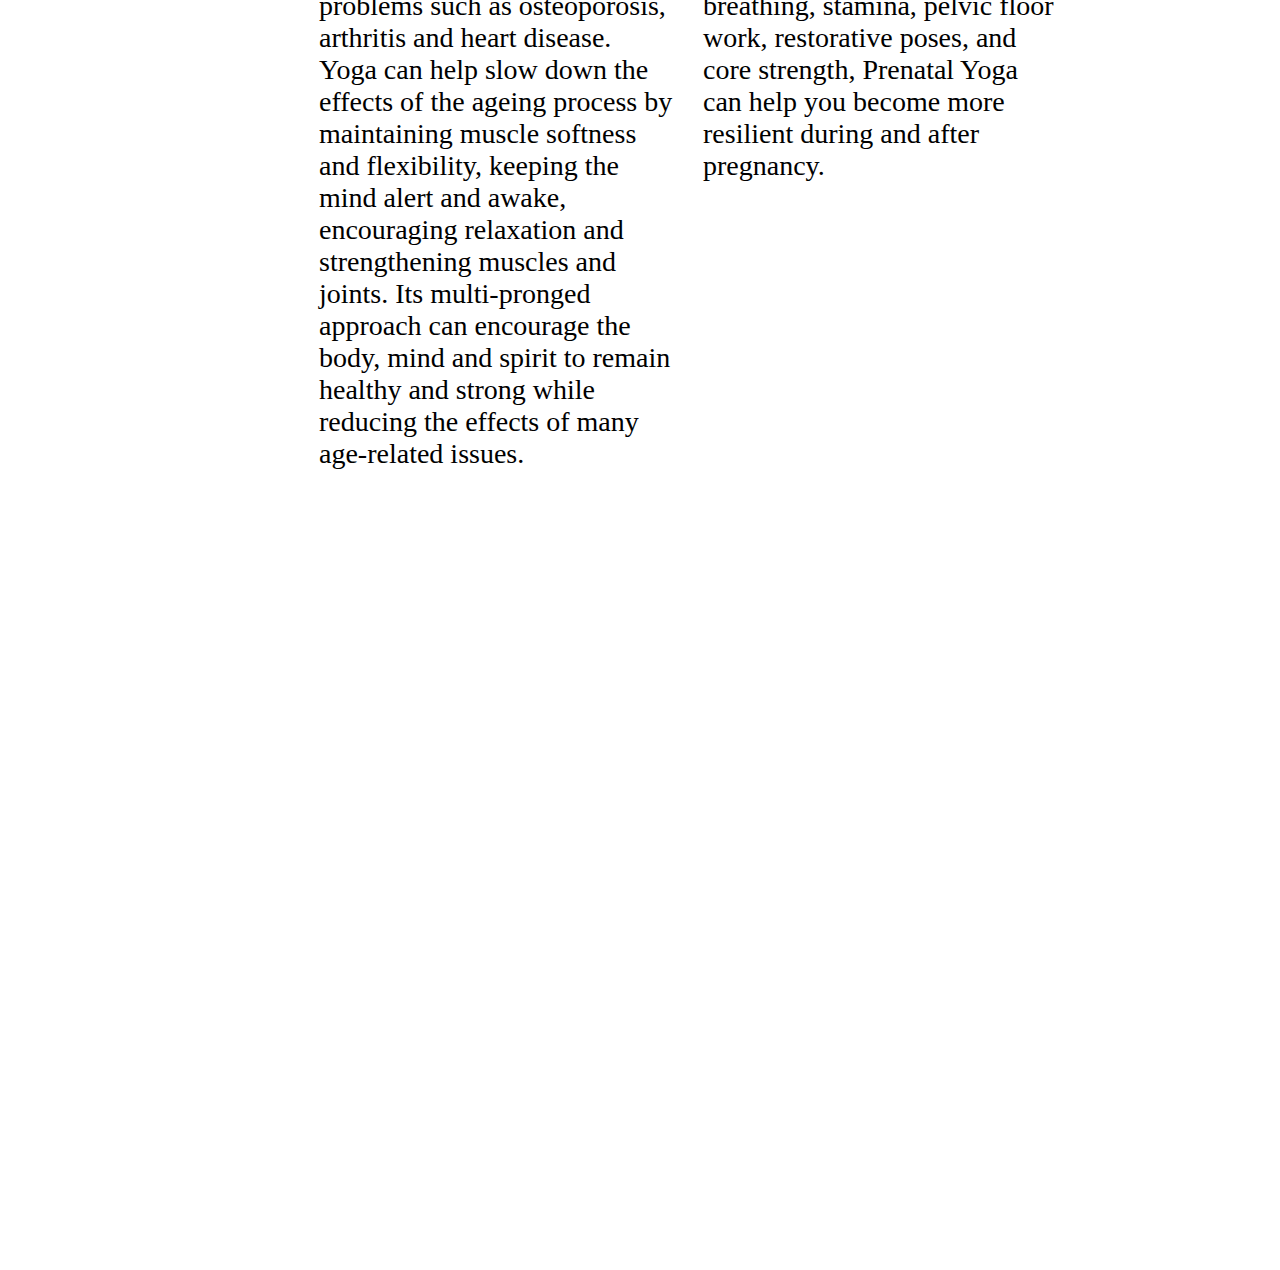
==== commit 3adaaf33: "removed image from footer" ====
--- a/index.html
+++ b/index.html
@@ -105,13 +105,10 @@
 
 
       <div class="footer">
-        <img src="" alt="">
-        <a href="#" class="fa fa-facebook"></a>
         <a href="#" class="fa fa-twitter"></a>
         <a href="#" class="fa fa-google"></a>
         <a href="#" class="fa fa-linkedin"></a>
-        <a href="#" class="fa fa-instagram"></a>
-        <a href="#" class="fa fa-pinterest"></a>
+
       </div>
 </body>
 
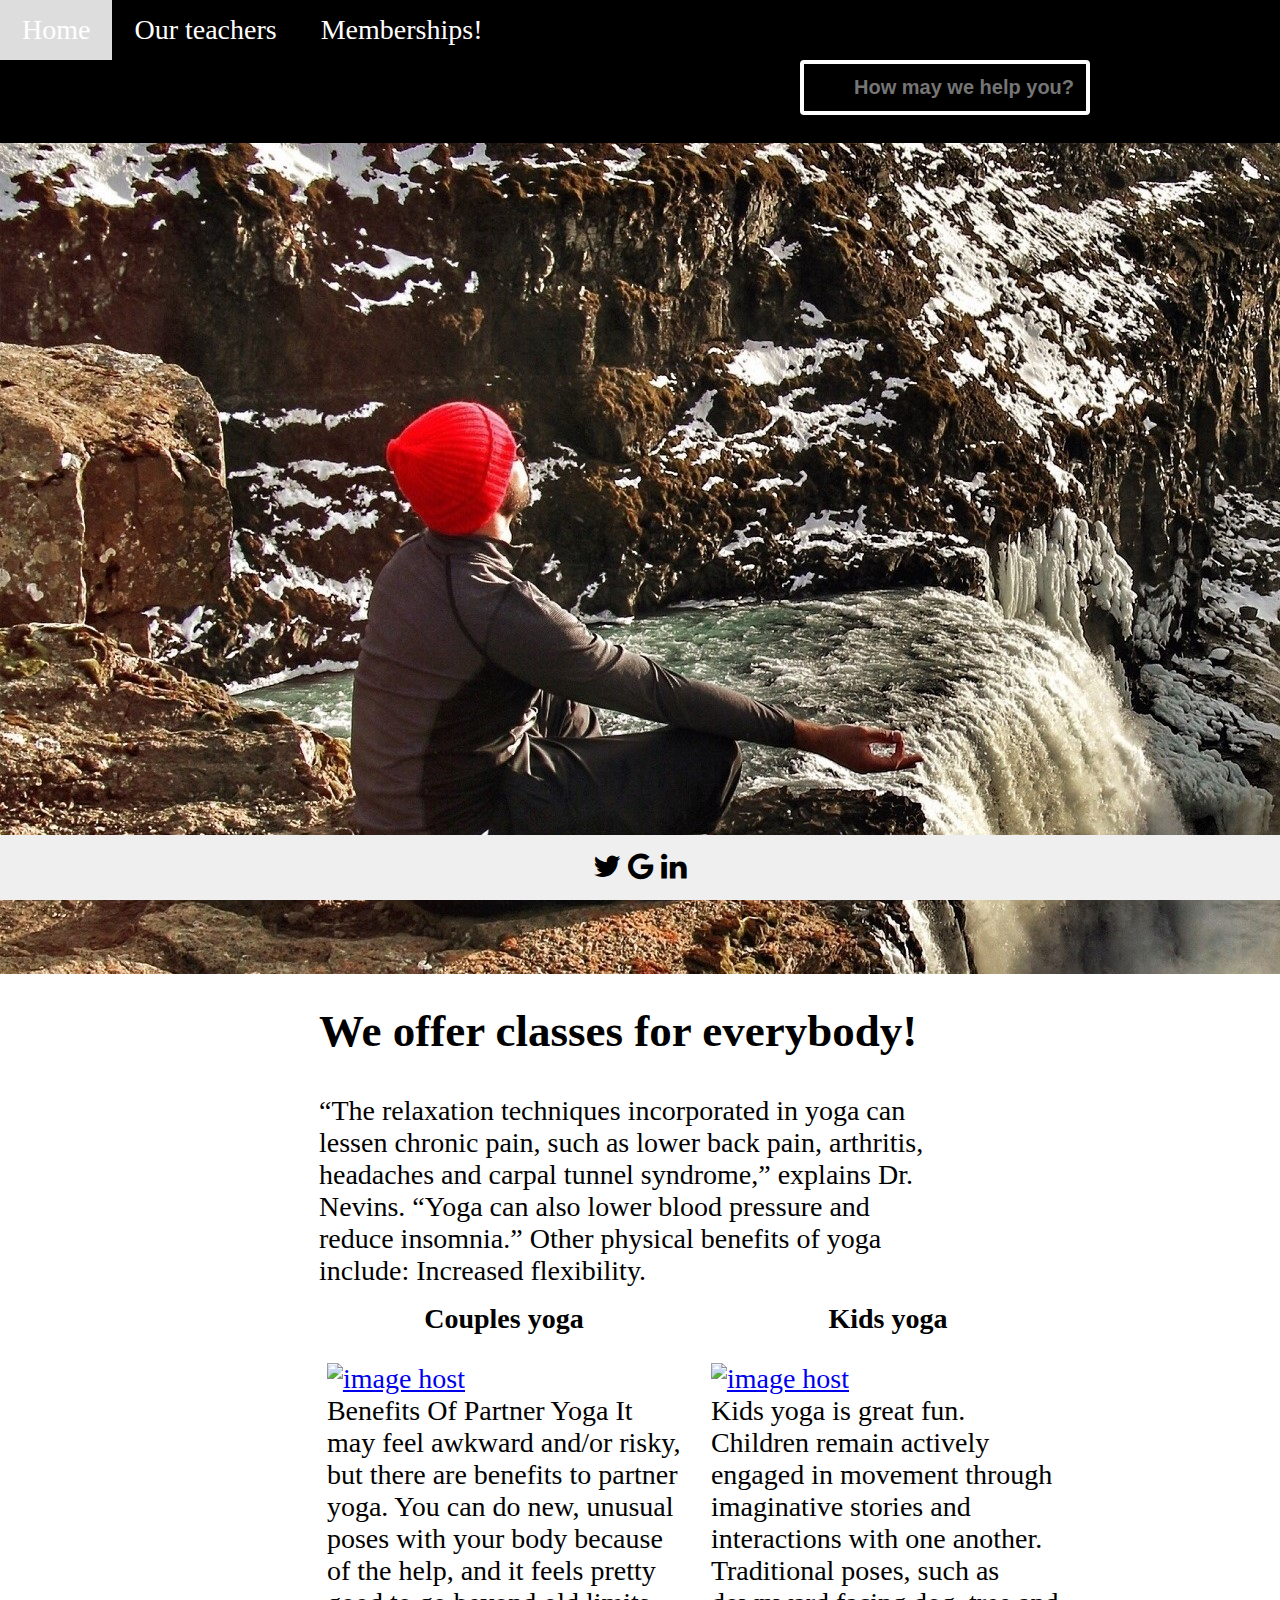
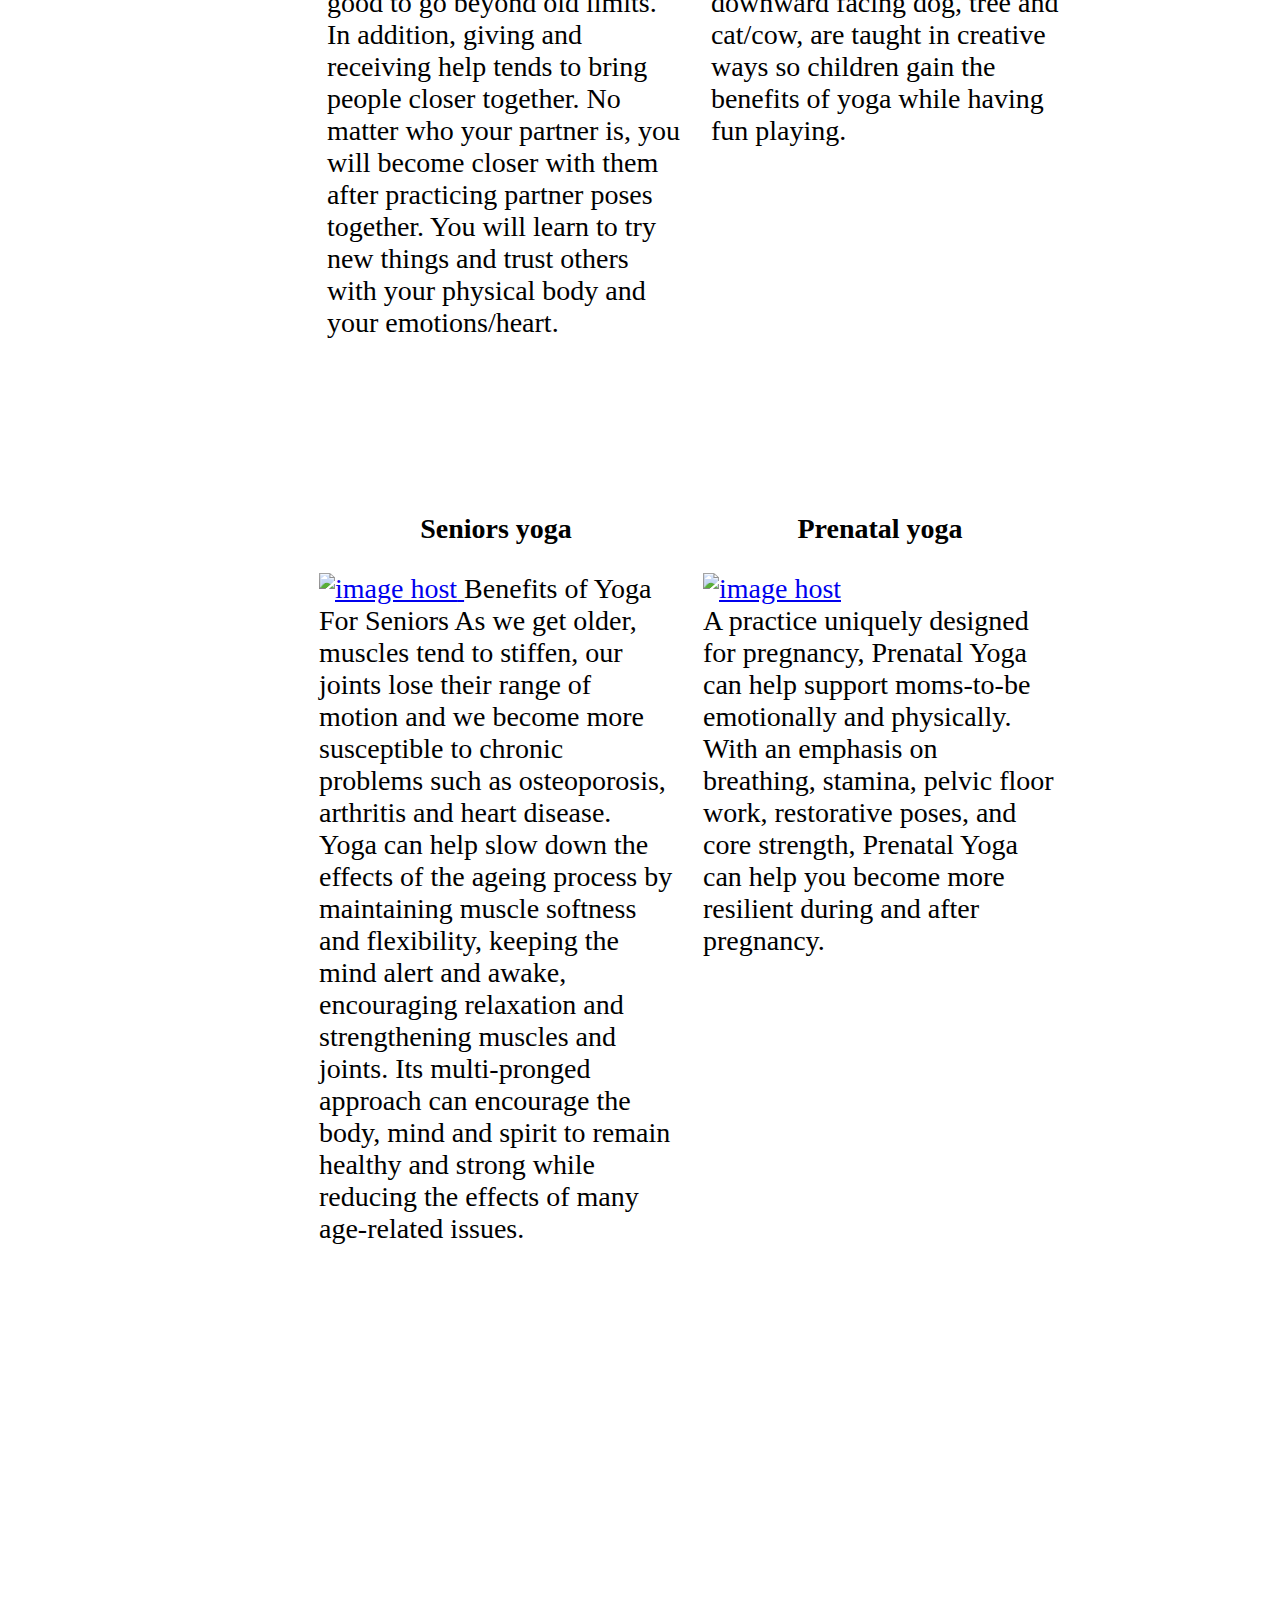
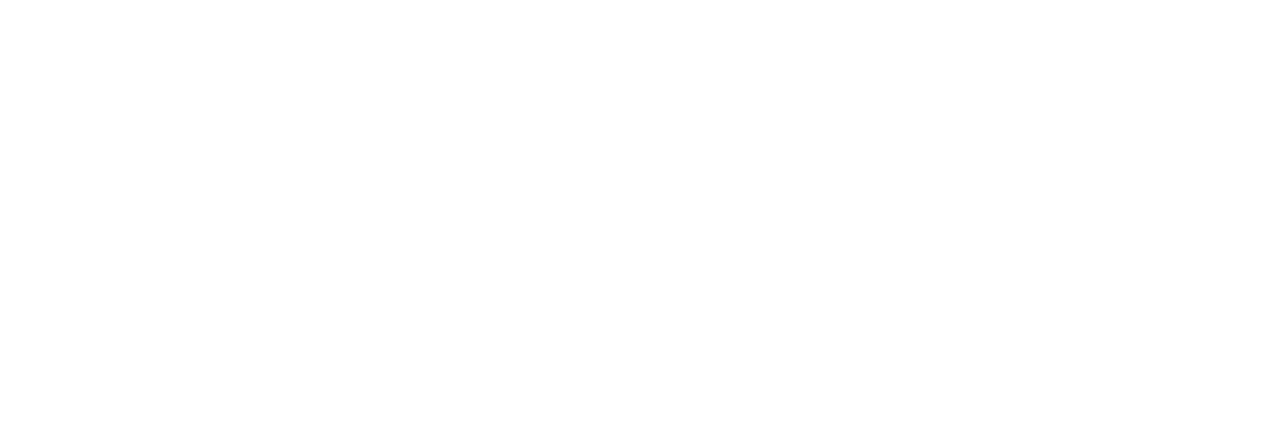
==== commit b2346843: "Changes were made to the background image" ====
--- a/index.html
+++ b/index.html
@@ -14,7 +14,7 @@
 <body>
   <div class="header">
     <a href="http://imgbox.com/7S11I4Bt" target="_blank">
-      <img src="https://images2.imgbox.com/44/14/7S11I4Bt_o.jpg" alt="image host" />
+      <img src="./pics/hh.jpg" alt="image host" />
     </a>
   </div>
 
@@ -36,10 +36,7 @@
     <div class="content">
 
       <div class="col-2">We offer classes for everybody!</div>
-      <div class="col-3">
-      </div>
-      <br>
-      <br>
+    
       <div class="col-4">
         “The relaxation techniques incorporated in yoga can lessen chronic pain, such as lower back pain, arthritis, headaches and
         carpal tunnel syndrome,” explains Dr. Nevins. “Yoga can also lower blood pressure and reduce insomnia.” Other physical
--- a/styles.css
+++ b/styles.css
@@ -113,7 +113,7 @@
   font-weight: bold;
   font-size: 45px;
   width: 50vw;
-  height: 15vh;
+  height: 10vh;
   background-color: #fff;
 }
 
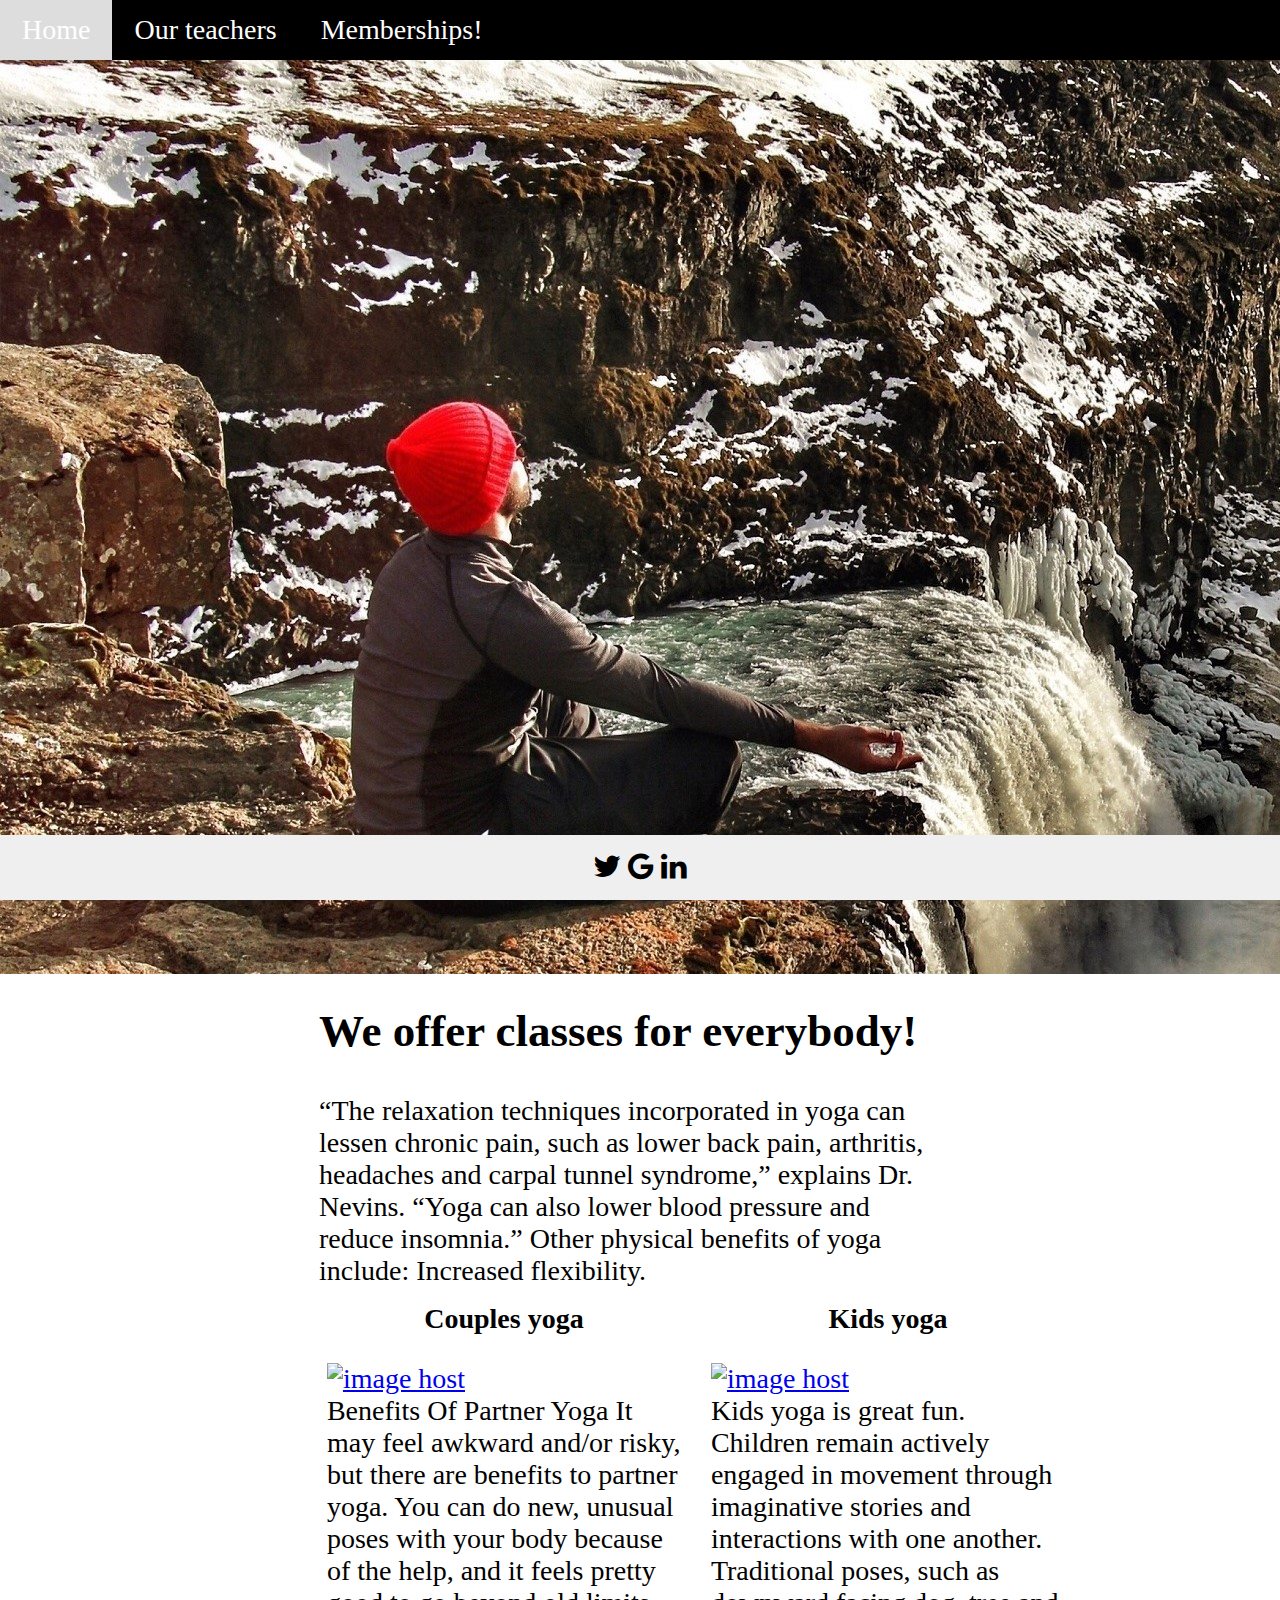
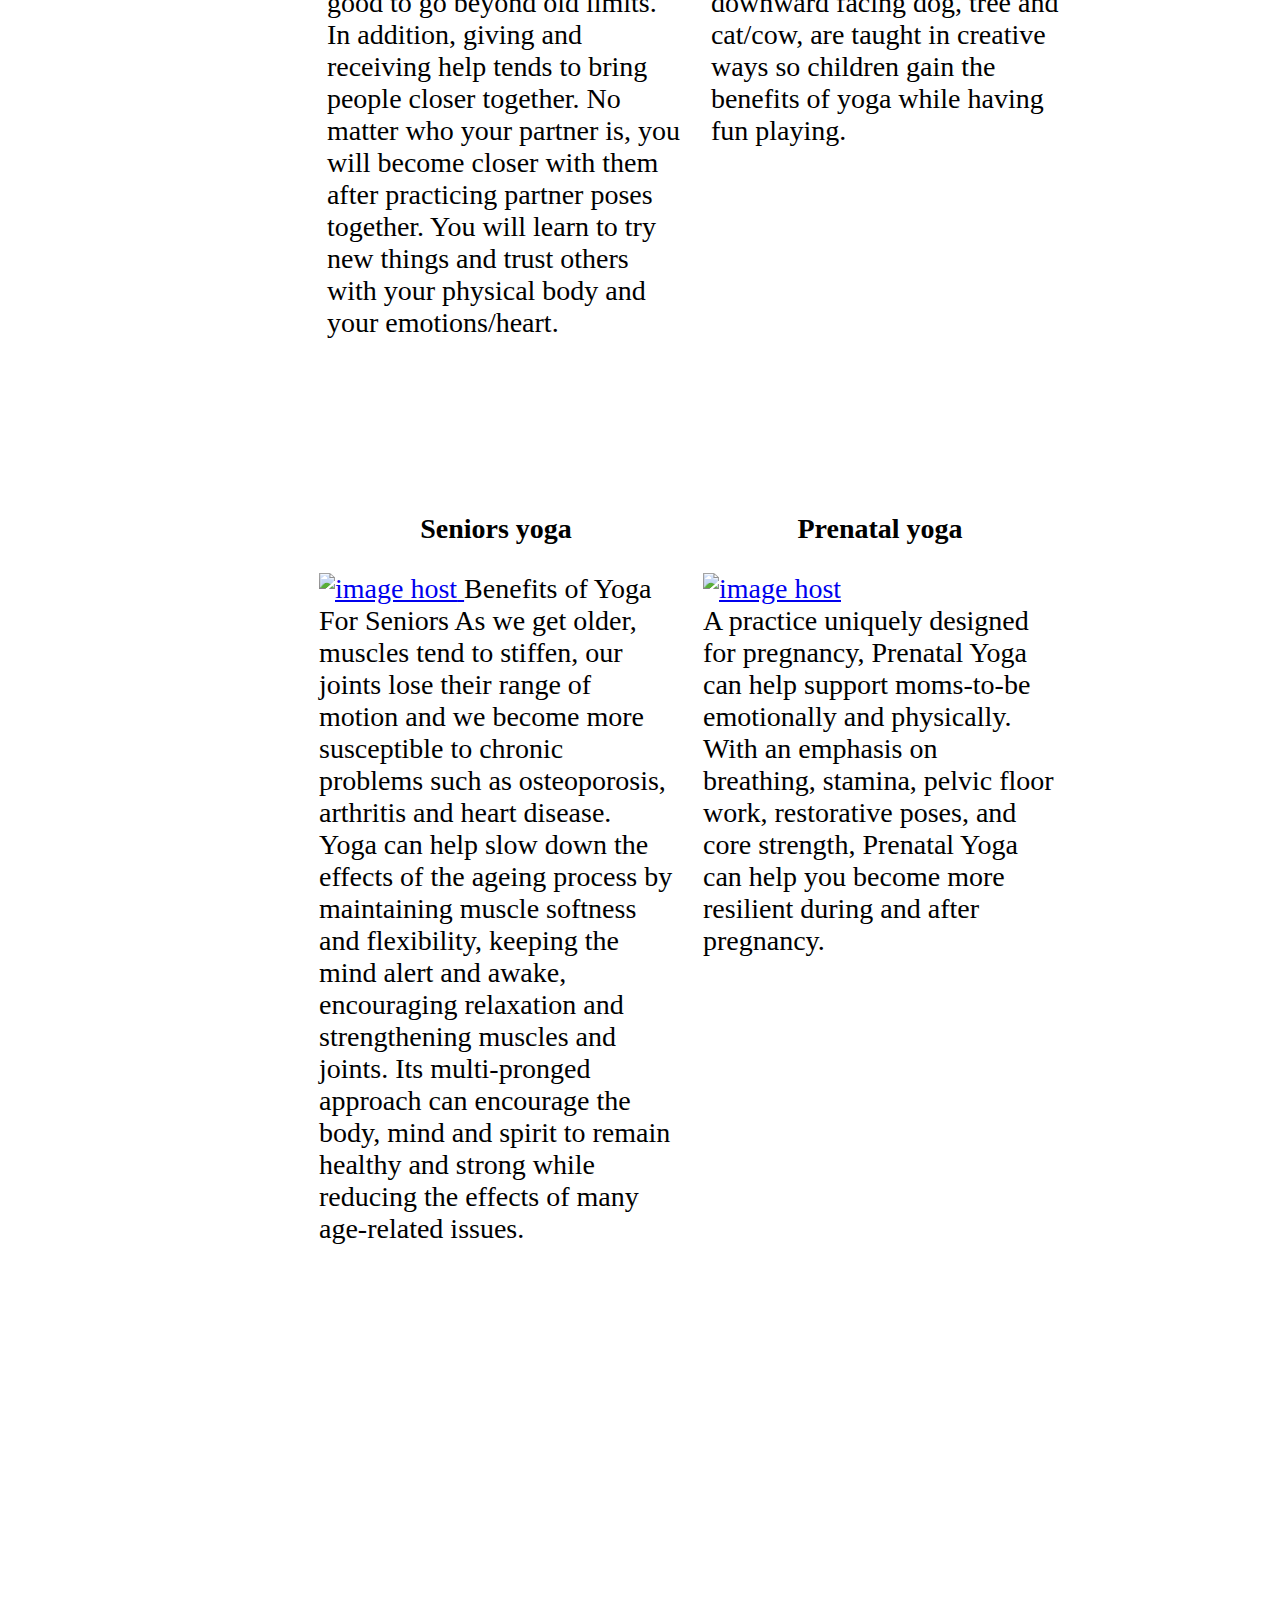
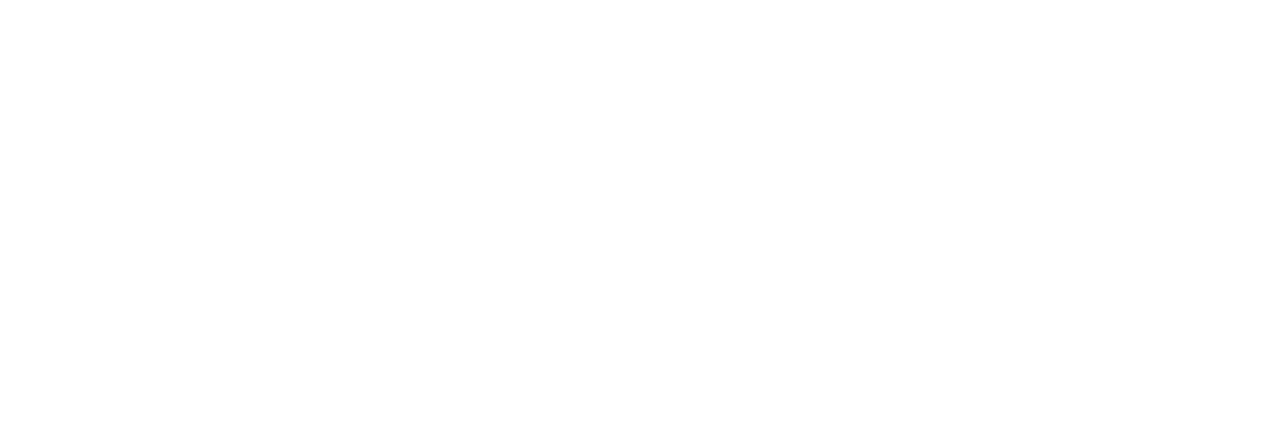
==== commit 2e0110e4: "Search bar removed" ====
--- a/index.html
+++ b/index.html
@@ -21,22 +21,22 @@
   <div class="navbar">
 
     <a class="active" href="javascript:void(0)">Home</a>
-    <a href="teachers.html">Our teachers</a>
-    <a href="./signup.html">Memberships!</a>
+    <a href="#">Our teachers</a>
+    <a href="#">Memberships!</a>
     <a href="javascript:void(0)"></a>
 
 
-
+<!-- 
     <form>
       <input type="text" name="search" placeholder="How may we help you?">
-    </form>
+    </form> -->
   </div>
   </div>
   <div class="overlay1">
     <div class="content">
 
       <div class="col-2">We offer classes for everybody!</div>
-    
+
       <div class="col-4">
         “The relaxation techniques incorporated in yoga can lessen chronic pain, such as lower back pain, arthritis, headaches and
         carpal tunnel syndrome,” explains Dr. Nevins. “Yoga can also lower blood pressure and reduce insomnia.” Other physical
--- a/styles.css
+++ b/styles.css
@@ -1,273 +1,273 @@
 .header {
-  background-attachment: fixed;
-  background-repeat: no-repeat;
-  background-position: center;
-
-  width: 100%;
-  background-size: cover;
-  background-color: black;
-}
-
-body {
-  margin: 0;
-  font-size: 28px;
-  background-size: cover;
-  background-repeat: no-repeat;
-  background-attachment: fixed;
-  background-image: url("https://images2.imgbox.com/5a/46/XFfX9yLo_o.jpg");
-}
-
-/* Overlays */
-.overlay {
-  background-color: white;
-  width: 150%;
-}
-.overlay1 {
-  background-color: white;
-  width: 75vw;
-  margin-left: 15%;
-  height: 160vw;
-  z-index: -1;
-}
-
-/* Nav Bar */
-.navbar {
-  overflow: hidden;
-  background-color: black;
-  position: fixed;
-  top: 0;
-  width: 100%;
-}
-.navbar a {
-  float: left;
-  display: block;
-  color: white;
-  text-align: left;
-  padding: 14px 22px;
-  text-decoration: none;
-}
-
-.navbar a:hover {
-  background-color: #ddd;
-  color: black;
-}
-
-.main {
-  margin-top: 30px;
-}
-
-.navbar a.active {
-  color: white;
-}
-
-/* Search bar */
-input[type="text"] {
-  width: 290px;
-  box-sizing: border-box;
-  border: 4px solid white;
-  border-radius: 4px;
-  font-size: 20px;
-  font-weight: bold;
-  background-color: black;
-  background-image: url();
-  background-repeat: no-repeat;
-  padding: 12px 5px 12px 50px;
-  -webkit-transition: width 0.4s ease-in-out;
-  transition: width 0.4s ease-in-out;
-  color: white;
-  margin-left: 800px;
-}
-
-input[type="text"]:focus {
-  width: 40%;
-}
-
-input[type="text"]:focus {
-  width: 30%;
-}
-
-/* Call to action button */
-.button {
-  display: inline-block;
-  padding: 12px 24px;
-  border-radius: 6px;
-  border: 0;
-  text-align: center;
-  font-weight: bold;
-  letter-spacing: 0.0625em;
-  text-transform: uppercase;
-  background: black;
-  color: #fff;
-}
-/* Add a rollover background colour but keep the text white */
-.button:hover,
-.button:focus,
-.button:active {
-  background: #b7b6cd;
-  color: #fff;
-}
-
-/* Body */
-
-.col-2 {
-  font-weight: bold;
-  font-size: 45px;
-  width: 50vw;
-  height: 10vh;
-  background-color: #fff;
-}
-
-.col-3 {
-  height: 10vh;
-  width: 50vw;
-  background-color: #fff;
-  padding: 12px 24px;
-}
-
-.col-4 {
-  height: 20vh;
-  width: 50vw;
-  background-color: #fff;
-}
-
-.col-5 {
-  height: 90vh;
-  width: 30vw;
-  margin-left: 1%;
-}
-p {
-  text-align: center;
-}
-
-.col-6 {
-  width: 30vw;
-  height: 90vh;
-}
-.col-7 {
-  height: 105vh;
-  width: 30vw;
-}
-
-.col-8 {
-  width: 30vw;
-  height: 80vh;
-}
-
-/* Google map */
-
-.col-9 {
-  margin-left: 10%;
-}
-
-.col-10 {
-  width: 10vw;
-  height: 80vh;
-}
-.col-11 {
-  width: 50vw;
-  height: 50vh;
-  margin-top: 90%;
-}
-.col-12 {
-  width: 100%;
-}
-
-image1 {
-  height: 50%;
-  width: 50%;
-  opacity: 2;
-}
-image2 {
-  height: 80%;
-  width: 80%;
-}
-image3 {
-  height: 50%;
-  width: 50%;
-}
-image4 {
-  height: 100%;
-  width: 100%;
-}
-.content {
-  padding: 16px;
-  width: 86%;
-  height: 100%;
-  margin-left: 10%;
-}
-
-.sticky {
-  position: fixed;
-  top: 0;
-  width: 100%;
-}
-
-.sticky + .content {
-  padding-top: 60px;
-}
-
-/* Contact */
-
-.contact {
-  width: 15vw;
-  height: 40vh;
-  background-color: purple;
-  margin-left: 50%;
-  text-align: center;
-  font-size: 30px;
-  color: black;
-  float: bottom;
-  float: left;
-  border-radius: 20%;
-}
-
-/* Social Media */
-
-.fa {
-  text-decoration: none;
-}
-.fa:hover {
-  opacity: 0.7;
-}
-
-.fa-twitter {
-  color: black;
-  font-size: 30px;
-}
-
-.fa-google {
-  color: black;
-  font-size: 30px;
-}
-
-.fa-linkedin {
-  color: black;
-  font-size: 30px;
-}
-
-/* Footer */
-.footer {
-  position: fixed;
-  right: 0;
-  bottom: 0;
-  left: 0;
-  padding: 1rem;
-  background-color: #efefef;
-  text-align: center;
-}
-.footer img {
-  height: 40px;
-  width: 40px;
-  margin-left: 1%;
-  position: fixed;
-}
-
-/* Grid */
-* {
-  box-sizing: border-box;
-}
-
-[class*="col-"] {
-  float: left;
-  padding: 15px;
-}
+    background-attachment: fixed;
+    background-repeat: no-repeat;
+    background-position: center;
+  
+    width: 100%;
+    background-size: cover;
+    background-color: black;
+  }
+  
+  body {
+    margin: 0;
+    font-size: 28px;
+    background-size: cover;
+    background-repeat: no-repeat;
+    background-attachment: fixed;
+    background-image: url("https://images2.imgbox.com/5a/46/XFfX9yLo_o.jpg");
+  }
+  
+  /* Overlays */
+  .overlay {
+    background-color: white;
+    width: 150%;
+  }
+  .overlay1 {
+    background-color: white;
+    width: 75vw;
+    margin-left: 15%;
+    height: 160vw;
+    z-index: -1;
+  }
+  
+  /* Nav Bar */
+  .navbar {
+    overflow: hidden;
+    background-color: black;
+    position: fixed;
+    top: 0;
+    width: 100%;
+  }
+  .navbar a {
+    float: left;
+    display: block;
+    color: white;
+    text-align: left;
+    padding: 14px 22px;
+    text-decoration: none;
+  }
+  
+  .navbar a:hover {
+    background-color: #ddd;
+    color: black;
+  }
+  
+  .main {
+    margin-top: 30px;
+  }
+  
+  .navbar a.active {
+    color: white;
+  }
+  
+  /* Search bar */
+  input[type="text"] {
+    width: 290px;
+    box-sizing: border-box;
+    border: 4px solid white;
+    border-radius: 4px;
+    font-size: 20px;
+    font-weight: bold;
+    background-color: black;
+    background-image: url();
+    background-repeat: no-repeat;
+    padding: 12px 5px 12px 50px;
+    -webkit-transition: width 0.4s ease-in-out;
+    transition: width 0.4s ease-in-out;
+    color: white;
+    margin-left: 800px;
+  }
+  
+  input[type="text"]:focus {
+    width: 40%;
+  }
+  
+  input[type="text"]:focus {
+    width: 30%;
+  }
+  
+  /* Call to action button */
+  .button {
+    display: inline-block;
+    padding: 12px 24px;
+    border-radius: 6px;
+    border: 0;
+    text-align: center;
+    font-weight: bold;
+    letter-spacing: 0.0625em;
+    text-transform: uppercase;
+    background: black;
+    color: #fff;
+  }
+  /* Add a rollover background colour but keep the text white */
+  .button:hover,
+  .button:focus,
+  .button:active {
+    background: #b7b6cd;
+    color: #fff;
+  }
+  
+  /* Body */
+  
+  .col-2 {
+    font-weight: bold;
+    font-size: 45px;
+    width: 50vw;
+    height: 10vh;
+    background-color: #fff;
+  }
+  
+  .col-3 {
+    height: 10vh;
+    width: 50vw;
+    background-color: #fff;
+    padding: 12px 24px;
+  }
+  
+  .col-4 {
+    height: 20vh;
+    width: 50vw;
+    background-color: #fff;
+  }
+  
+  .col-5 {
+    height: 90vh;
+    width: 30vw;
+    margin-left: 1%;
+  }
+  p {
+    text-align: center;
+  }
+  
+  .col-6 {
+    width: 30vw;
+    height: 90vh;
+  }
+  .col-7 {
+    height: 105vh;
+    width: 30vw;
+  }
+  
+  .col-8 {
+    width: 30vw;
+    height: 80vh;
+  }
+  
+  /* Google map */
+  
+  .col-9 {
+    margin-left: 10%;
+  }
+  
+  .col-10 {
+    width: 10vw;
+    height: 80vh;
+  }
+  .col-11 {
+    width: 50vw;
+    height: 50vh;
+    margin-top: 90%;
+  }
+  .col-12 {
+    width: 100%;
+  }
+  
+  image1 {
+    height: 50%;
+    width: 50%;
+    opacity: 2;
+  }
+  image2 {
+    height: 80%;
+    width: 80%;
+  }
+  image3 {
+    height: 50%;
+    width: 50%;
+  }
+  image4 {
+    height: 100%;
+    width: 100%;
+  }
+  .content {
+    padding: 16px;
+    width: 86%;
+    height: 100%;
+    margin-left: 10%;
+  }
+  
+  .sticky {
+    position: fixed;
+    top: 0;
+    width: 100%;
+  }
+  
+  .sticky + .content {
+    padding-top: 60px;
+  }
+  
+  /* Contact */
+  
+  .contact {
+    width: 15vw;
+    height: 40vh;
+    background-color: purple;
+    margin-left: 50%;
+    text-align: center;
+    font-size: 30px;
+    color: black;
+    float: bottom;
+    float: left;
+    border-radius: 20%;
+  }
+  
+  /* Social Media */
+  
+  .fa {
+    text-decoration: none;
+  }
+  .fa:hover {
+    opacity: 0.7;
+  }
+  
+  .fa-twitter {
+    color: black;
+    font-size: 30px;
+  }
+  
+  .fa-google {
+    color: black;
+    font-size: 30px;
+  }
+  
+  .fa-linkedin {
+    color: black;
+    font-size: 30px;
+  }
+  
+  /* Footer */
+  .footer {
+    position: fixed;
+    right: 0;
+    bottom: 0;
+    left: 0;
+    padding: 1rem;
+    background-color: #efefef;
+    text-align: center;
+  }
+  .footer img {
+    height: 40px;
+    width: 40px;
+    margin-left: 1%;
+    position: fixed;
+  }
+  
+  /* Grid */
+  * {
+    box-sizing: border-box;
+  }
+  
+  [class*="col-"] {
+    float: left;
+    padding: 15px;
+  }